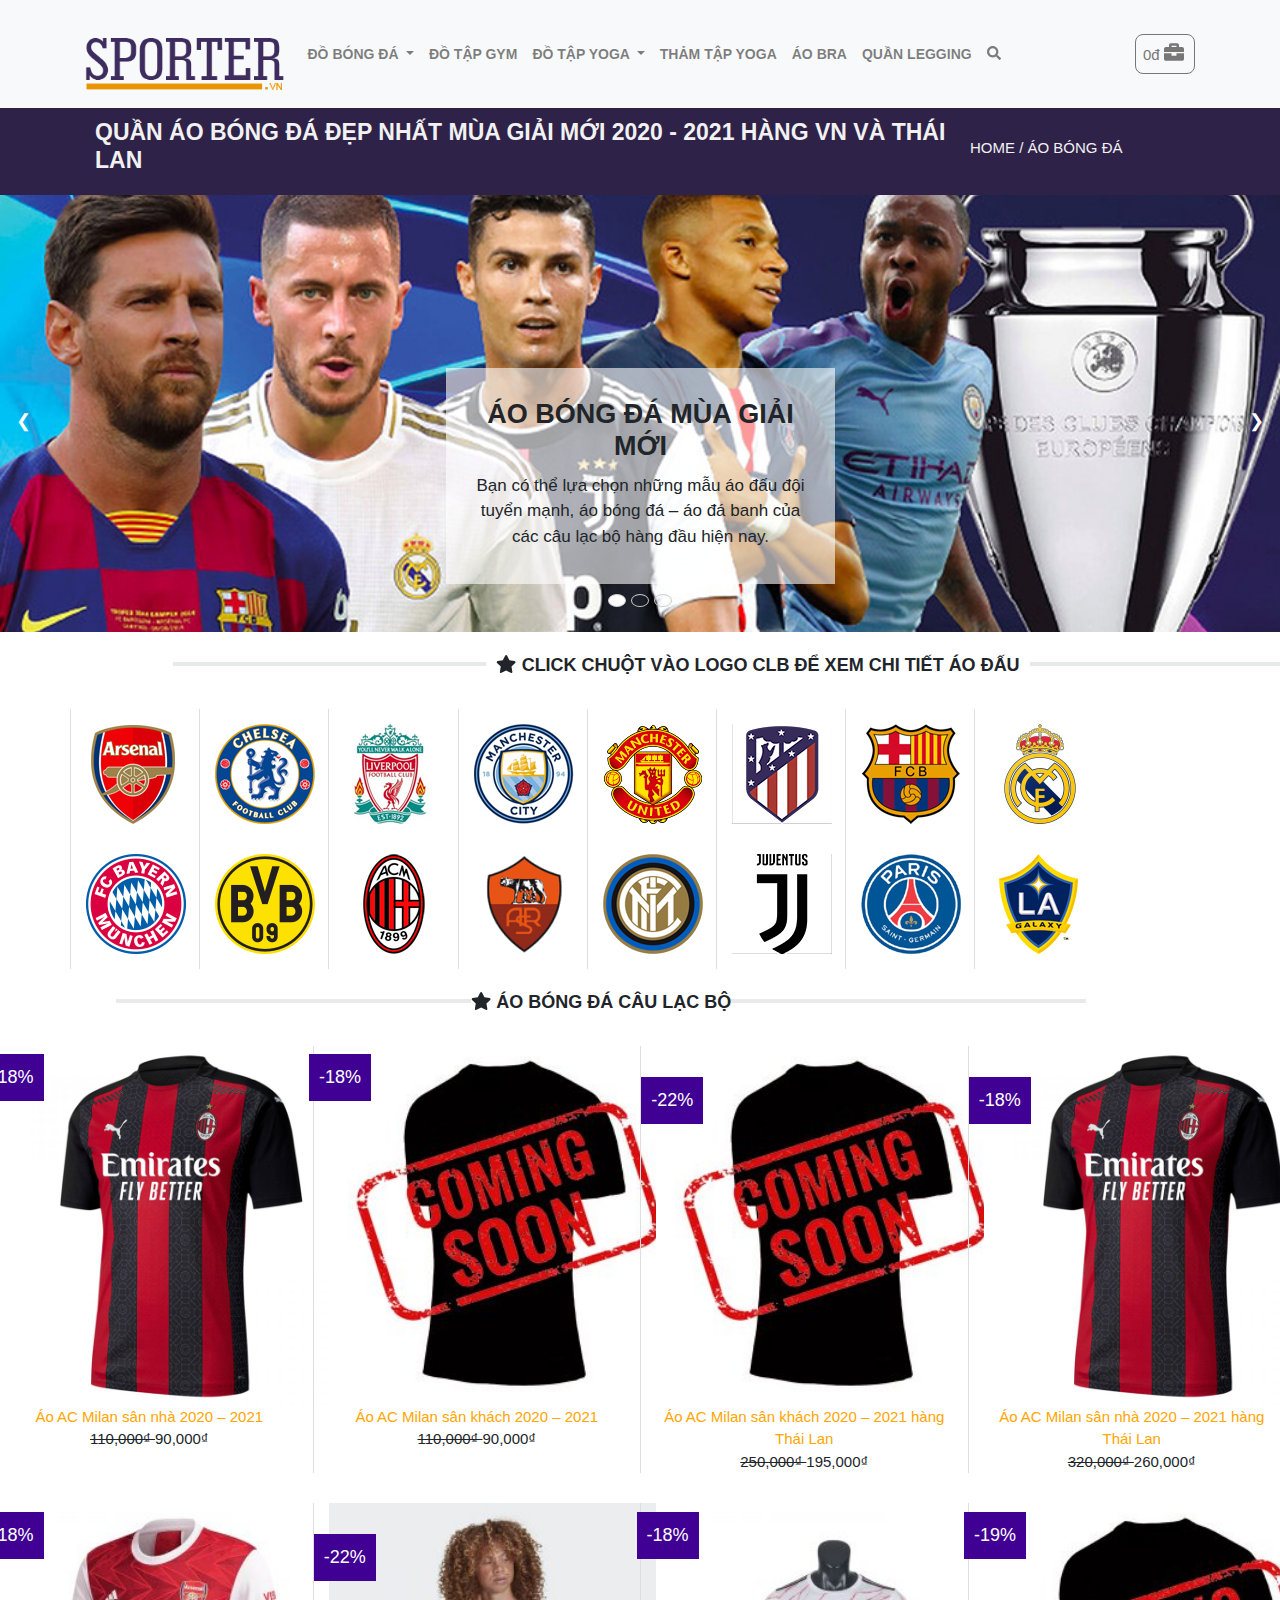
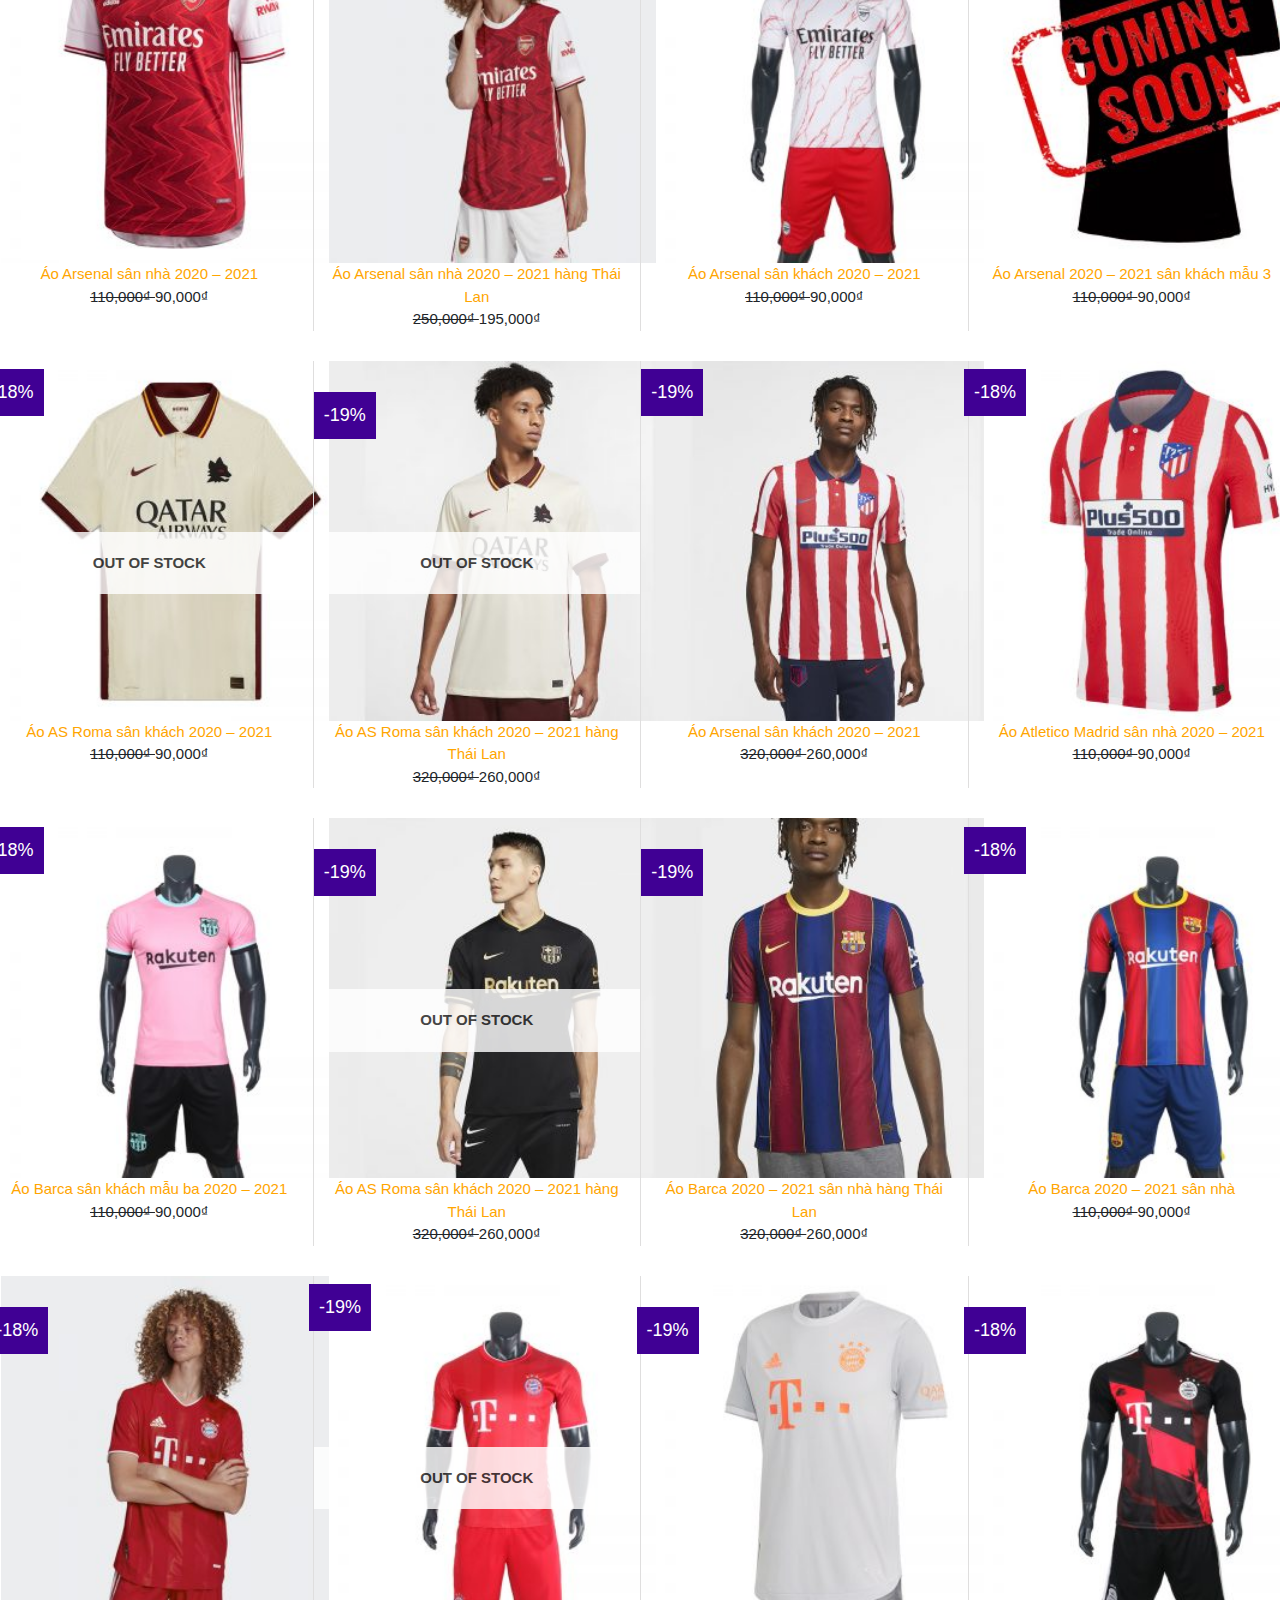
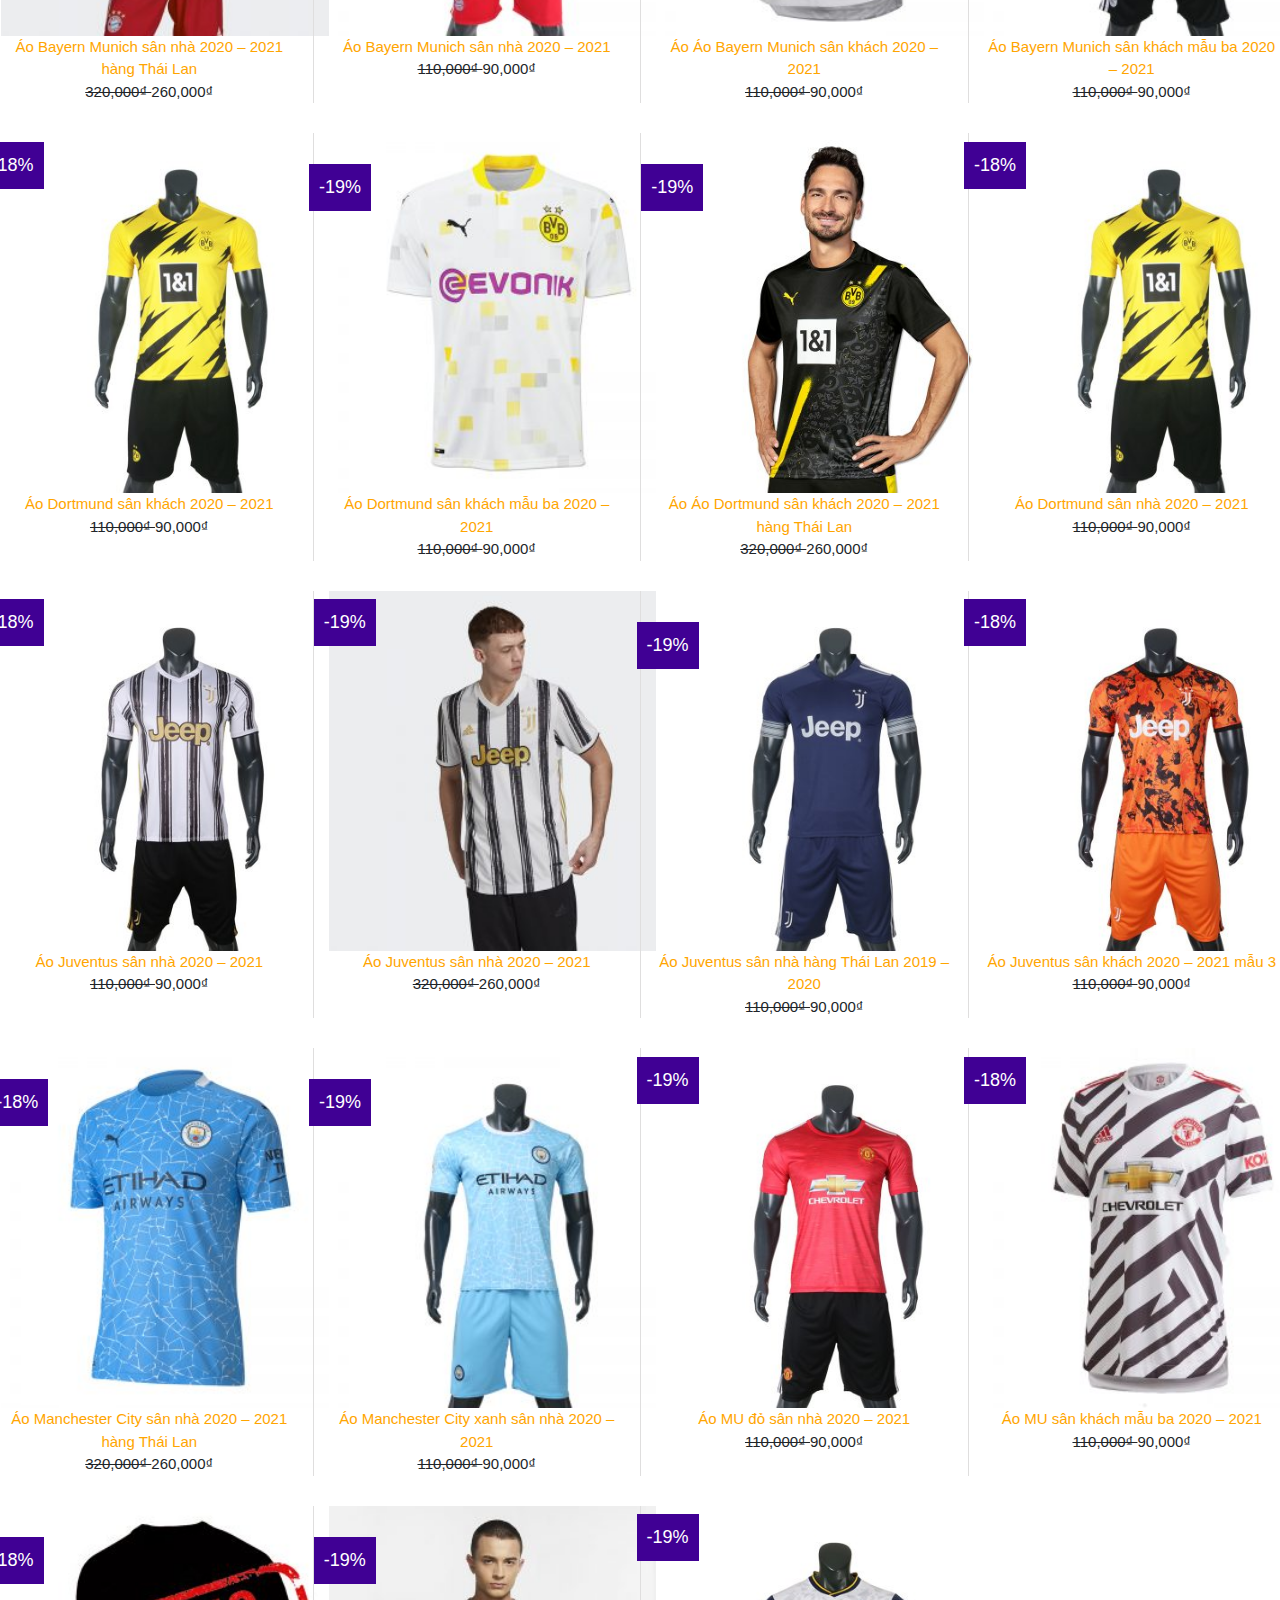
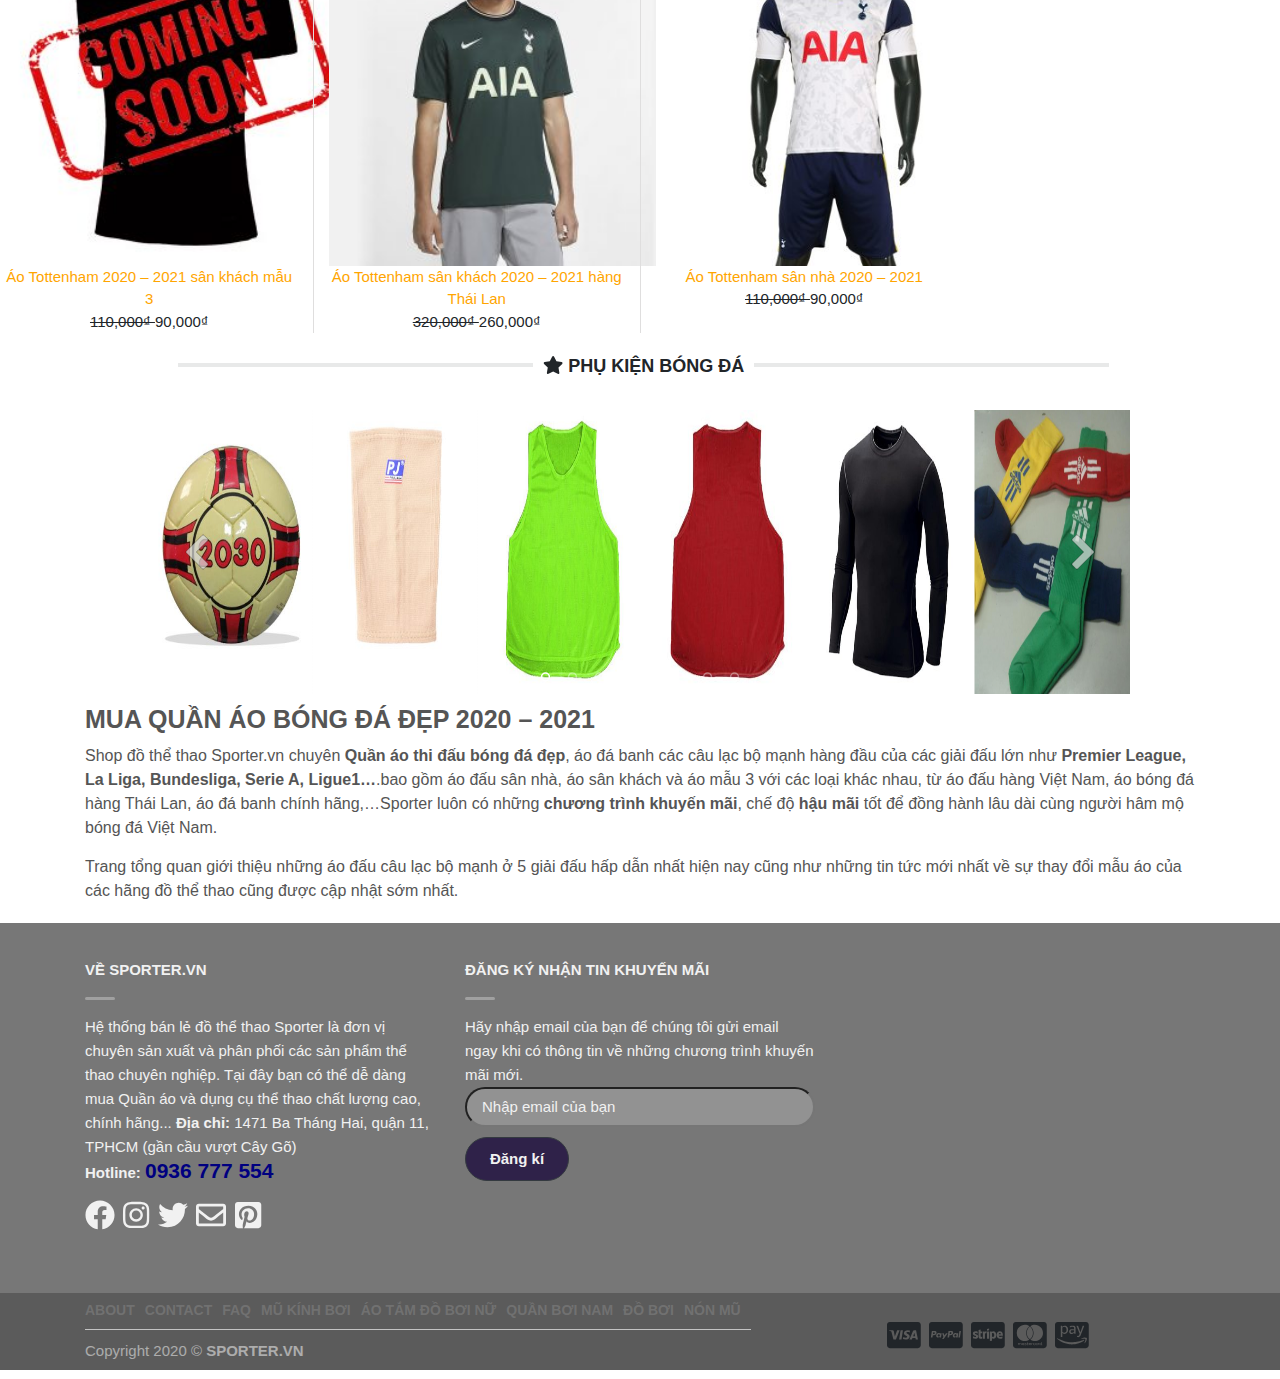
==== ao-bong-da-clb.html @ 1e97ea25 "new" ====
<!DOCTYPE html>
<html lang="en">
<head>
    <meta charset="UTF-8">
    <meta name="viewport" content="width=device-width, initial-scale=1.0">
    <title>Áo bóng đá CLB</title>
    <link rel="stylesheet" href="Style/bootstrap.min.css">
    <link rel="stylesheet" href="Style/style.css">
    <link rel="stylesheet" href="Style/w3.css">
    <script src="script/jquery.min.js"></script>
    <script src="Style/bootstrap.min.js"></script>
    <script src="script/all.js"></script>
    <script src="script/js.js"></script>
    <script src="script/jssor.slider-28.0.0.min.js"></script>
</head>
<style>
    #bg-banner1 {
        background-image: url(Images/Banner-top-3.jpg);
        width: 100%;
        height: 437px;
        background-size: cover;
        background-position: 50% 50%;
    }

    #bg-banner2 {
        background-image: url(Images/banner-ao-as-roma-thai-lan.jpg);
        width: 100%;
        height: 437px;
        background-size: cover;
        background-position: 50% 50%;
    }

    #bg-banner3 {
        background-image: url(Images/banner-ao-mu-thai-lan.jpg);
        width: 1519.2px;
        height: 437px;
        background-size: cover;
        background-position: 50% 50%;
    }
</style>
<script type="text/javascript">
    window.jssor_1_slider_init = function () {
        var jssor_1_options = {
            $AutoPlay: 1,
            $AutoPlaySteps: 5,
            $SlideDuration: 160,
            $SlideWidth: 200,
            $SlideSpacing: 3,
            $ArrowNavigatorOptions: {
                $Class: $JssorArrowNavigator$,
                $Steps: 5
            },
            $BulletNavigatorOptions: {
                $Class: $JssorBulletNavigator$,
                $SpacingX: 16,
                $SpacingY: 16
            }
        };
        var jssor_1_slider = new $JssorSlider$("jssor_1", jssor_1_options);
        /*#region responsive code begin*/
        var MAX_WIDTH = 980;
        function ScaleSlider() {
            var containerElement = jssor_1_slider.$Elmt.parentNode;
            var containerWidth = containerElement.clientWidth;

            if (containerWidth) {

                var expectedWidth = Math.min(MAX_WIDTH || containerWidth, containerWidth);

                jssor_1_slider.$ScaleWidth(expectedWidth);
            }
            else {
                window.setTimeout(ScaleSlider, 30);
            }
        }
        ScaleSlider();
        $Jssor$.$AddEvent(window, "load", ScaleSlider);
        $Jssor$.$AddEvent(window, "resize", ScaleSlider);
        $Jssor$.$AddEvent(window, "orientationchange", ScaleSlider);
        /*#endregion responsive code end*/
    };
</script>
<body>
    <div>
        <button onclick="topFunction()" id="myBtn" title="Go to top" style="color: gray;"><i class="fas fa-angle-up"></i></button>
    </div>
    <div class="sticky-top" id="header">
        <nav class="navbar navbar-expand-lg navbar-light bg-light header-wrapper " id="top">
            <div class="container">
                <a class="navbar-brand" href="#"><img src="Images/logo.png" alt="logo"></a>
                <button class="navbar-toggler" type="button" data-bs-toggle="collapse"
                    data-bs-target="#navbarSupportedContent" aria-controls="navbarSupportedContent"
                    aria-expanded="false" aria-label="Toggle navigation">
                    <span class="navbar-toggler-icon"></span>
                </button>
                <div class="collapse navbar-collapse" id="navbarSupportedContent">
                    <ul class="navbar-nav me-auto mb-2 mb-lg-0">
                        <li class="nav-item dropdown">
                            <a class="nav-link dropdown-toggle style-a" href="#" id="navbarDropdown">
                                ĐỒ BÓNG ĐÁ
                            </a>
                            <ul class="dropdown-content" aria-labelledby="navbarDropdown">
                                <li><a class="dropdown-item" href="#">ÁO BÓNG ĐÁ CLB</a></li>
                                <li>
                                    <hr class="dropdown-divider">
                                </li>
                                <li><a class="dropdown-item" href="#">ÁO BÓNG ĐÁ THÁI LAN</a></li>
                                <li>
                                    <hr class="dropdown-divider">
                                </li>
                                <li><a class="dropdown-item" href="#">ÁO ĐỘI TUYỂN</a></li>
                            </ul>
                        </li>
                        <li class="nav-item">
                            <a class="nav-link style-a" href="#">ĐỒ TẬP GYM</a>
                        </li>
                        <li class="nav-item dropdown">
                            <a class="nav-link dropdown-toggle style-a" href="#" id="navbarDropdown">
                                ĐỒ TẬP YOGA
                            </a>
                            <ul class="dropdown-content" aria-labelledby="navbarDropdown">
                                <li><a class="dropdown-item" href="#">QUẦN ÁO TẬP GYM YOGA NỮ</a></li>
                                <li>
                                    <hr class="dropdown-divider">
                                </li>
                                <li><a class="dropdown-item" href="#">QUẦN LÓT NỮ</a></li>
                                <li>
                                    <hr class="dropdown-divider">
                                </li>
                                <li><a class="dropdown-item" href="#">PHỤ KIỆN YOGA</a></li>
                            </ul>
                        </li>
                        <li class="nav-item">
                            <a class="nav-link style-a" href="#">THẢM TẬP YOGA</a>
                        </li>

                        <li class="nav-item">
                            <a class="nav-link style-a" href="#">ÁO BRA</a>
                        </li>
                        <li class="nav-item">
                            <a class="nav-link style-a" href="#">QUẦN LEGGING</a>
                        </li>
                        <li class="nav-item dropdown">
                            <a class="nav-link style-a" href="#" id="navbarDropdown">
                                <i class="fa fa-search"></i>
                            </a>
                            <ul class="dropdown-content" id="custom-search" aria-labelledby="navbarDropdown">
                                <form class="d-flex">
                                    <input class="form-control me-2" id="form-control-search" type="search"
                                        placeholder="Search" aria-label="Search"><span class="border-icon-search"><i
                                            class="fa fa-search " id="icon-search"></i></span>
                                </form>
                            </ul>
                        </li>
                    </ul>
                </div>
                <span id="cart">0&#273; <i class="fas fa-briefcase"></i></span>
            </div>
        </nav>
    </div>
    <div id="bg-pp-page2">
        <div class="container">
            <div class="">
                <h1 style="width: 885px; float: left;">QUẦN ÁO BÓNG ĐÁ ĐẸP NHẤT MÙA GIẢI MỚI 2020 - 2021 HÀNG VN VÀ THÁI
                    LAN</h1>
            </div>

            <div id="nt-home">
                <a href="">HOME</a> /
                ÁO BÓNG ĐÁ
            </div>
            <div class="clearfix"></div>
        </div>
    </div>
    <div>
        <div class=" w3-display-container" id="slide-show">
            <span class="mySlides" id="bg-banner1">
                <div class="text-center " id="text-box-page2" style="left: 50%; bottom: 15%;">
                    <h3>ÁO BÓNG ĐÁ MÙA GIẢI MỚI</h3>
                    <p>Bạn có thể lựa chọn những mẫu áo đấu đội tuyển mạnh, áo bóng đá – áo đá banh của các câu lạc bộ
                        hàng
                        đầu hiện nay.</p>
                </div>
            </span>
            <span class="clearfix"></span>
            <span class="mySlides" id="bg-banner2"></span>
            <span class="mySlides" id="bg-banner3"></span>
            <div class="w3-center w3-container w3-section w3-large w3-text-white w3-display-bottommiddle"
                style="width:100%">
                <div class="w3-left w3-hover-text-khaki" onclick="plusDivs(-1)">&#10094;</div>
                <div class="w3-right w3-hover-text-khaki" onclick="plusDivs(1)">&#10095;</div>
                <span class="w3-badge demo w3-border w3-transparent w3-hover-white" onclick="currentDiv(1)"></span>
                <span class="w3-badge demo w3-border w3-transparent w3-hover-white" onclick="currentDiv(2)"></span>
                <span class="w3-badge demo w3-border w3-transparent w3-hover-white" onclick="currentDiv(3)"></span>
            </div>
        </div>
        <div class="container text-center" id="star-box1">
            <div class="row">
                <span class="row" id="star-text " style="">
                    <b class="section-title"></b>
                    <span style="font-size: 18px; font-weight: 700; padding-left: 10px;padding-right: 10px;">
                        <i class="fas fa-star"></i>
                        CLICK CHUỘT VÀO LOGO CLB ĐỂ XEM CHI TIẾT ÁO ĐẤU
                    </span>
                    <b class="section-title"></b>
                </span>
            </div>
        </div>
        <div class="container" style="margin-top: 30px;">
            <div class="row">
                <div class="col-md-1 logo-box">
                    <img src="Images/logo-arsenal.jpg" alt="">
                </div>
                <div class="col-md-1 logo-box">
                    <img src="Images/logo-chelsea.jpg" alt="">
                </div>
                <div class="col-md-1 logo-box">
                    <img src="Images/logo-liverpool.jpg" alt="">
                </div>
                <div class="col-md-1 logo-box">
                    <img src="Images/logo-man-city.jpg" alt="">
                </div>
                <div class="col-md-1 logo-box">
                    <img src="Images/logo-man-united.png" alt="">
                </div>
                <div class="col-md-1 logo-box">
                    <img src="Images/logo-Atletico.png" alt="">
                </div>
                <div class="col-md-1 logo-box">
                    <img src="Images/logo-barca.jpg" alt="">
                </div>
                <div class="col-md-1 logo-box">
                    <img src="Images/logo-real.png" alt="">
                </div>
            </div>
            <div class="row">
                <div class="col-md-1 logo-box">
                    <img src="Images/logo-bayern.png" alt="">
                </div>
                <div class="col-md-1 logo-box">
                    <img src="Images/logo-dortmund.png" alt="">
                </div>
                <div class="col-md-1 logo-box">
                    <img src="Images/logo-ac-milan.png" alt="">
                </div>
                <div class="col-md-1 logo-box">
                    <img src="Images/logo-as-roma.png" alt="">
                </div>
                <div class="col-md-1 logo-box">
                    <img src="Images/logo-inter-milan.jpg" alt="">
                </div>
                <div class="col-md-1 logo-box">
                    <img src="Images/Logo-Juventus.png" alt="">
                </div>
                <div class="col-md-1 logo-box">
                    <img src="Images/logo-PSG.png" alt="">
                </div>
                <div class="col-md-1 logo-box">
                    <img src="Images/logo-la-galaxy.png" alt="">
                </div>
            </div>
            <div class="container text-center" id="star-box2">
                <div class="row">
                    <span class="row" id="star-text ">
                        <b class="section-title"></b>
                        <span style="font-size: 18px; font-weight: 700;">
                            <i class="fas fa-star"></i>
                            ÁO BÓNG ĐÁ CÂU LẠC BỘ
                        </span>
                        <b class="section-title"></b>
                    </span>
                </div>
            </div>
        </div>
        <div>
            <div class="row" style="margin-top: 30px;">
                <div class="football-shirt text-center col-md-3">
                    <img style="z-index: -1;" src="Images/Ao-ac-milan-san-nha.jpg" alt="">
                    <span>
                        <a style="color: orange;" href="https://www.sporter.vn/product/ao-ac-milan-do-den-san-nha/"
                            target="_blank">Áo
                            AC Milan sân nhà 2020 – 2021</a> <br />
                    </span>
                    <del> 110,000₫ </del> <ins>90,000₫</ins>
                    <span class="sale">
                        -18%
                    </span>
                </div>
                <div class="football-shirt text-center col-md-3">
                    <img style="z-index: -1;" src="Images/Ao-sap-ra-mat.jpg" alt="">
                    <span>
                        <a style="color: orange;" href="https://www.sporter.vn/product/ao-ac-milan-san-khach/"
                            target="_blank">Áo AC
                            Milan sân khách 2020 – 2021</a> <br />
                        <del> 110,000₫ </del> <ins>90,000₫</ins>
                    </span>
                    <span class="sale">
                        -18%
                    </span>
                </div>
                <div class="football-shirt text-center col-md-3">
                    <img style="z-index: -1;" src="Images/Ao-sap-ra-mat.jpg" alt="">
                    <span>
                        <a style="color: orange;" href="https://www.sporter.vn/product/ao-ac-milan-san-khach-thai-lan/"
                            target="_blank">Áo AC Milan sân khách
                            2020 – 2021 hàng Thái Lan</a> <br />
                        <del> 250,000₫ </del> <ins>195,000₫</ins>
                    </span>
                    <span class="sale">
                        -22%
                    </span>
                </div>
                <div class="football-shirt text-center col-md-3">
                    <img style="z-index: -1;" src="Images/Ao-ac-milan-san-nha.jpg"
                        alt="https://www.sporter.vn/product/ao-ac-milan-san-nha-hang-thai-lan/" target="_blank">
                    <span>
                        <a style="color: orange;" href="">Áo AC Milan sân nhà 2020 – 2021 hàng Thái Lan</a> <br />
                        <del> 320,000₫ </del> <ins>260,000₫</ins>
                    </span>
                    <span class="sale">
                        -18%
                    </span>
                </div>
            </div>
            <div class="row" style="margin-top: 30px;">
                <div class="football-shirt text-center col-md-3">
                    <img style="z-index: -1;" src="Images/Ao-arsenal-san-nha.jpg" alt="">
                    <span>
                        <a style="color: orange;" href="https://www.sporter.vn/product/ao-arsenal-do-san-nha/"
                            target="_blank">Áo Arsenal sân nhà 2020 – 2021</a> <br />
                        <del> 110,000₫ </del> <ins>90,000₫</ins>
                    </span>
                    <span class="sale">
                        -18%
                    </span>
                </div>
                <div class="football-shirt text-center col-md-3">
                    <img style="z-index: -1;" src="Images/Ao-arsenal-san-nha-thailand.jpg" alt="">
                    <span>
                        <a style="color: orange;" href="https://www.sporter.vn/product/ao-arsenal-do-san-nha-thai-lan/"
                            target="_blank">Áo Arsenal sân nhà 2020 – 2021 hàng Thái Lan</a> <br />
                        <del> 250,000₫ </del> <ins>195,000₫</ins>
                    </span>
                    <span class="sale">
                        -22%
                    </span>
                </div>
                <div class="football-shirt text-center col-md-3">
                    <img style="z-index: -1;" src="Images/Ao-arsenal-san-khach.jpg" alt="">
                    <span>
                        <a style="color: orange;" href="https://www.sporter.vn/product/ao-arsenal-san-khach/"
                            target="_blank">Áo Arsenal sân khách 2020 – 2021</a> <br />
                        <del> 110,000₫ </del> <ins>90,000₫</ins>
                    </span>
                    <span class="sale">
                        -18%
                    </span>
                </div>
                <div class="football-shirt text-center col-md-3">
                    <img style="z-index: -1;" src="Images/Ao-sap-ra-mat.jpg"
                        alt="https://www.sporter.vn/product/ao-arsenal-san-khach-2/" target="_blank">
                    <span>
                        <a style="color: orange;" href="">Áo Arsenal 2020 – 2021 sân khách mẫu 3</a> <br />
                        <del> 110,000₫ </del> <ins>90,000₫</ins>
                    </span>
                    <span class="sale">
                        -19%
                    </span>
                </div>
            </div>
            <div class="row" style="margin-top: 30px;">
                <div class="football-shirt text-center col-md-3">
                    <img style="z-index: -1;" src="Images/Ao-as-roma-san-khach.jpg" alt="">
                    <span>
                        <a style="color: orange;" href="https://www.sporter.vn/product/ao-as-roma-san-khach/"
                            target="_blank">Áo AS Roma sân khách 2020 – 2021</a> <br />
                        <del> 110,000₫ </del> <ins>90,000₫</ins>
                    </span>
                    <span class="sale">
                        -18%
                    </span>
                    <span class="out-of-stock">
                        OUT OF STOCK
                    </span>
                </div>
                <div class="football-shirt text-center col-md-3">
                    <img style="z-index: -1;" src="Images/Ao-as-roma-san-khach-thailand.jpg" alt="">
                    <span>
                        <a style="color: orange;" href="https://www.sporter.vn/product/ao-as-roma-san-khach-thai-lan/"
                            target="_blank">Áo AS Roma sân khách 2020 – 2021 hàng Thái Lan</a> <br />
                        <del> 320,000₫ </del> <ins>260,000₫</ins>
                    </span>
                    <span class="sale">
                        -19%
                    </span>
                    <span class="out-of-stock">
                        OUT OF STOCK
                    </span>
                </div>
                <div class="football-shirt text-center col-md-3">
                    <img style="z-index: -1;" src="Images/Ao-atletico-san-nha-thailand.jpg" alt="">
                    <span>
                        <a style="color: orange;"
                            href="https://www.sporter.vn/product/ao-atletico-hang-thai-lan-san-nha/" target="_blank">Áo
                            Arsenal sân khách 2020 – 2021</a> <br />
                        <del> 320,000₫ </del> <ins>260,000₫</ins>
                    </span>
                    <span class="sale">
                        -19%
                    </span>
                </div>
                <div class="football-shirt text-center col-md-3">
                    <img style="z-index: -1;" src="Images/Ao-atletico-san-nha.jpg"
                        alt="https://www.sporter.vn/product/ao-atletico-madrid-san-nha-soc-do-trang/" target="_blank">
                    <span>
                        <a style="color: orange;" href="">Áo Atletico Madrid sân nhà 2020 – 2021</a> <br />
                        <del> 110,000₫ </del> <ins>90,000₫</ins>
                    </span>
                    <span class="sale">
                        -18%
                    </span>
                </div>
            </div>
            <div class="row" style="margin-top: 30px;">
                <div class="football-shirt text-center col-md-3">
                    <img style="z-index: -1;" src="Images/Ao-barca-san-khach-mau-ba.jpg" alt="">
                    <span>
                        <a style="color: orange;" href="https://www.sporter.vn/product/ao-barca-san-khach-moi-2/"
                            target="_blank">Áo Barca sân khách mẫu ba 2020 – 2021</a> <br />
                        <del> 110,000₫ </del> <ins>90,000₫</ins>
                    </span>
                    <span class="sale">
                        -18%
                    </span>
                </div>
                <div class="football-shirt text-center col-md-3">
                    <img style="z-index: -1;" src="Images/Ao-barca-san-khach.jpg" alt="">
                    <span>
                        <a style="color: orange;" href="https://www.sporter.vn/product/ao-as-roma-san-khach-thai-lan/"
                            target="_blank">Áo AS Roma sân khách 2020 – 2021 hàng Thái Lan</a> <br />
                        <del> 320,000₫ </del> <ins>260,000₫</ins>
                    </span>
                    <span class="sale">
                        -19%
                    </span>
                    <span class="out-of-stock">
                        OUT OF STOCK
                    </span>
                </div>
                <div class="football-shirt text-center col-md-3">
                    <img style="z-index: -1;" src="Images/Ao-barca-san-nha-thailand.jpg" alt="">
                    <span>
                        <a style="color: orange;" href="https://www.sporter.vn/product/ao-barca-san-nha-thai-lan/"
                            target="_blank">Áo Barca 2020 – 2021 sân nhà hàng Thái Lan</a> <br />
                        <del> 320,000₫ </del> <ins>260,000₫</ins>
                    </span>
                    <span class="sale">
                        -19%
                    </span>
                </div>
                <div class="football-shirt text-center col-md-3">
                    <img style="z-index: -1;" src="Images/Ao-barca-san-nha.jpg"
                        alt="https://www.sporter.vn/product/ao-barca-san-nha/" target="_blank">
                    <span>
                        <a style="color: orange;" href="">Áo Barca 2020 – 2021 sân nhà</a> <br />
                        <del> 110,000₫ </del> <ins>90,000₫</ins>
                    </span>
                    <span class="sale">
                        -18%
                    </span>
                </div>
            </div>
            <div class="row" style="margin-top: 30px;">
                <div class="football-shirt text-center col-md-3">
                    <img style="z-index: -1;" src="Images/Ao-bayern-san-nha.jpg" alt="">
                    <span>
                        <a style="color: orange;" href="https://www.sporter.vn/product/ao-bayern-do-san-nha-thai-lan/"
                            target="_blank">Áo Bayern Munich sân nhà 2020 – 2021 hàng Thái Lan</a> <br />
                        <del> 320,000₫ </del> <ins>260,000₫</ins>
                    </span>
                    <span class="sale">
                        -18%
                    </span>
                </div>
                <div class="football-shirt text-center col-md-3">
                    <img style="z-index: -1;" src="Images/Ao-bayern-san-nha-hang-viet-nam-1-300x300.jpg" alt="">
                    <span>
                        <a style="color: orange;" href="https://www.sporter.vn/product/ao-bayern-munich-do/"
                            target="_blank">Áo Bayern Munich sân nhà 2020 – 2021</a> <br />
                        <del> 110,000₫ </del> <ins>90,000₫</ins>
                    </span>
                    <span class="sale">
                        -19%
                    </span>
                    <span class="out-of-stock">
                        OUT OF STOCK
                    </span>
                </div>
                <div class="football-shirt text-center col-md-3">
                    <img style="z-index: -1;" src="Images/Ao-bayern-san-khach-1-300x300.jpg" alt="">
                    <span>
                        <a style="color: orange;" href="https://www.sporter.vn/product/ao-bayern-munich-san-khach/"
                            target="_blank">Áo
                            Áo Bayern Munich sân khách 2020 – 2021</a> <br />
                        <del> 110,000₫ </del> <ins>90,000₫</ins>
                    </span>
                    <span class="sale">
                        -19%
                    </span>
                </div>
                <div class="football-shirt text-center col-md-3">
                    <img style="z-index: -1;" src="Images/Ao-bayern-san-khach-mau-ba-hang-viet-nam-1-300x300.jpg"
                        alt="https://www.sporter.vn/product/ao-bayern-munich-san-khach-2/" target="_blank">
                    <span>
                        <a style="color: orange;" href="">Áo Bayern Munich sân khách mẫu ba 2020 – 2021</a> <br />
                        <del> 110,000₫ </del> <ins>90,000₫</ins>
                    </span>
                    <span class="sale">
                        -18%
                    </span>
                </div>
            </div>
            <div class="row" style="margin-top: 30px;">
                <div class="football-shirt text-center col-md-3">
                    <img style="z-index: -1;" src="Images/Ao-dortmund-san-nha-hang-viet-nam-1-400x400.jpg" alt="">
                    <span>
                        <a style="color: orange;" href="https://www.sporter.vn/product/ao-dortmund-san-khach/"
                            target="_blank">Áo Dortmund sân khách 2020 – 2021</a> <br />
                        <del> 110,000₫ </del> <ins>90,000₫</ins>
                    </span>
                    <span class="sale">
                        -18%
                    </span>
                </div>
                <div class="football-shirt text-center col-md-3">
                    <img style="z-index: -1;" src="Images/Ao-dortmund-san-khach-400x400.jpg" alt="">
                    <span>
                        <a style="color: orange;" href="https://www.sporter.vn/product/ao-dortmund-san-khach-2/"
                            target="_blank">Áo Dortmund sân khách mẫu ba 2020 – 2021</a> <br />
                        <del> 110,000₫ </del> <ins>90,000₫</ins>
                    </span>
                    <span class="sale">
                        -19%
                    </span>
                </div>
                <div class="football-shirt text-center col-md-3">
                    <img style="z-index: -1;" src="Images/Ao-dortmund-san-khach-1-3-400x400.jpg" alt="">
                    <span>
                        <a style="color: orange;" href="https://www.sporter.vn/product/ao-dortmund-san-khach-thai-lan/"
                            target="_blank">Áo
                            Áo Dortmund sân khách 2020 – 2021 hàng Thái Lan</a> <br />
                        <del> 320,000₫ </del> <ins>260,000₫</ins>
                    </span>
                    <span class="sale">
                        -19%
                    </span>
                </div>
                <div class="football-shirt text-center col-md-3">
                    <img style="z-index: -1;" src="Images/Ao-dortmund-san-nha-hang-viet-nam-1-400x400.jpg"
                        alt="https://www.sporter.vn/product/ao-bayern-munich-san-khach-2/" target="_blank">
                    <span>
                        <a style="color: orange;" href="">Áo Dortmund sân nhà 2020 – 2021</a> <br />
                        <del> 110,000₫ </del> <ins>90,000₫</ins>
                    </span>
                    <span class="sale">
                        -18%
                    </span>
                </div>
            </div>
            <div class="row" style="margin-top: 30px;">
                <div class="football-shirt text-center col-md-3">
                    <img style="z-index: -1;" src="Images/Ao-juventus-san-nha-hang-viet-nam-1-400x400.jpg" alt="">
                    <span>
                        <a style="color: orange;" href="https://www.sporter.vn/product/ao-juventus-do-san-nha/  "
                            target="_blank">Áo Juventus sân nhà 2020 – 2021</a> <br />
                        <del> 110,000₫ </del> <ins>90,000₫</ins>
                    </span>
                    <span class="sale">
                        -18%
                    </span>
                </div>
                <div class="football-shirt text-center col-md-3">
                    <img style="z-index: -1;" src="Images/Ao-juventus-san-nha-1-2-300x300.jpg" alt="">
                    <span>
                        <a style="color: orange;" href="https://www.sporter.vn/product/ao-juventus-do-san-nha/"
                            target="_blank">Áo Juventus sân nhà 2020 – 2021</a> <br />
                        <del> 320,000₫ </del> <ins>260,000₫</ins>
                    </span>
                    <span class="sale">
                        -19%
                    </span>
                </div>
                <div class="football-shirt text-center col-md-3">
                    <img style="z-index: -1;" src="Images/Ao-juventus-san-khach-hang-viet-nam-1-400x400.jpg" alt="">
                    <span>
                        <a style="color: orange;"
                            href="https://www.sporter.vn/product/ao-juventus-do-san-nha-hang-thai-lan/"
                            target="_blank">Áo Juventus sân nhà hàng Thái Lan 2019 – 2020</a> <br />
                        <del> 110,000₫ </del> <ins>90,000₫</ins>
                    </span>
                    <span class="sale">
                        -19%
                    </span>
                </div>
                <div class="football-shirt text-center col-md-3">
                    <img style="z-index: -1;" src="Images/Ao-juventus-san-khach-mau-ba-hang-viet-nam-1-400x400.jpg"
                        alt="https://www.sporter.vn/product/ao-juventus-san-khach-moi-2/" target="_blank">
                    <span>
                        <a style="color: orange;" href="">Áo Juventus sân khách 2020 – 2021 mẫu 3</a> <br />
                        <del> 110,000₫ </del> <ins>90,000₫</ins>
                    </span>
                    <span class="sale">
                        -18%
                    </span>
                </div>
            </div>
            <div class="row" style="margin-top: 30px;">
                <div class="football-shirt text-center col-md-3">
                    <img style="z-index: -1;" src="Images/Ao-man-city-san-nha-1-300x300.jpg " alt="">
                    <span>
                        <a style=" color: orange;" href="https://www.sporter.vn/product/ao-man-city-san-nha-thai-lan/"
                            target="_blank">Áo Manchester City sân nhà 2020 – 2021 hàng Thái Lan</a> <br />
                        <del> 320,000₫ </del> <ins>260,000₫</ins>
                    </span>
                    <span class="sale">
                        -18%
                    </span>
                </div>
                <div class="football-shirt text-center col-md-3">
                    <img style="z-index: -1;" src="Images/Ao-man-city-san-nha-hang-viet-nam-2-300x300.jpg" alt="">
                    <span>
                        <a style="color: orange;" href="https://www.sporter.vn/product/ao-man-city-xanh-san-nha//"
                            target="_blank">Áo Manchester City xanh sân nhà 2020 – 2021</a> <br />
                        <del> 110,000₫ </del> <ins>90,000₫</ins>
                    </span>
                    <span class="sale">
                        -19%
                    </span>
                </div>
                <div class="football-shirt text-center col-md-3">
                    <img style="z-index: -1;" src="Images/Ao-mu-san-nha-hang-viet-nam-3-400x400.jpg" alt="">
                    <span>
                        <a style="color: orange;" href="https://www.sporter.vn/product/ao-mu-do-san-nha/"
                            target="_blank">Áo MU đỏ sân nhà 2020 – 2021</a> <br />
                        <del> 110,000₫ </del> <ins>90,000₫</ins>
                    </span>
                    <span class="sale">
                        -19%
                    </span>
                </div>
                <div class="football-shirt text-center col-md-3">
                    <img style="z-index: -1;" src="Images/Ao-mu-san-khach-mau-ba-4-300x300.jpg"
                        alt="https://www.sporter.vn/product/ao-mu-san-khach/" target="_blank">
                    <span>
                        <a style="color: orange;" href="">Áo MU sân khách mẫu ba 2020 – 2021</a> <br />
                        <del> 110,000₫ </del> <ins>90,000₫</ins>
                    </span>
                    <span class="sale">
                        -18%
                    </span>
                </div>
            </div>
            <div class="row" style="margin-top: 30px;">
                <div class="football-shirt text-center col-md-3">
                    <img style="z-index: -1;" src="Images/Ao-sap-ra-mat.jpg" alt="">
                    <span>
                        <a style=" color: orange;" href="https://www.sporter.vn/product/ao-tottenham-san-khach-2/"
                            target="_blank">Áo Tottenham 2020 – 2021 sân khách mẫu 3</a> <br />
                        <del> 110,000₫ </del> <ins>90,000₫</ins>
                    </span>
                    <span class="sale">
                        -18%
                    </span>
                </div>
                <div class="football-shirt text-center col-md-3">
                    <img style="z-index: -1;" src="Images/Ao-tottenham-san-khach-2-300x300.jpg" alt="">
                    <span>
                        <a style="color: orange;"
                            href="https://www.sporter.vn/product/ao-tottenham-san-khach-2020-2021-hang-thai-lan/"
                            target="_blank">Áo Tottenham sân khách 2020 – 2021 hàng Thái Lan</a> <br />
                        <del> 320,000₫ </del> <ins>260,000₫</ins>
                    </span>
                    <span class="sale">
                        -19%
                    </span>
                </div>
                <div class="football-shirt text-center col-md-3">
                    <img style="z-index: -1;" src="Images/Ao-tottenham-san-nha-hang-viet-nam-3-400x400.jpg" alt="">
                    <span>
                        <a style="color: orange;" href="https://www.sporter.vn/product/ao-tottenham-trang-san-nha/"
                            target="_blank">Áo Tottenham sân nhà 2020 – 2021</a> <br />
                        <del> 110,000₫ </del> <ins>90,000₫</ins>
                    </span>
                    <span class="sale">
                        -19%
                    </span>
                </div>
            </div>
        </div>
        <div class="container">
            <div class="container text-center" id="star-box3">
                <div class="row">
                    <span class="row" id="star-text ">
                        <b class="section-title"></b>
                        <span style="font-size: 18px; font-weight: 700;padding-left: 10px;padding-right: 10px;">
                            <i class="fas fa-star"></i>
                            PHỤ KIỆN BÓNG ĐÁ
                        </span>
                        <b class="section-title"></b>
                    </span>
                </div>
            </div>
        </div>
        <div style="margin-top: 30px;">
            <div id="jssor_1"
                style="position:relative;margin:0 auto;top:0px;left:0px;width:1209px;height:350px;overflow:hidden;visibility:hidden;">
                <!-- Loading Screen -->
                <div data-u="loading" class="jssorl-009-spin"
                    style="position:absolute;top:0px;left:0px;width:100%;height:100%;text-align:center;background-color:rgba(0,0,0,0.7);">
                    <img style="margin-top:-19px;position:relative;top:50%;width:300px;height:350px;"
                        src="Images/spin.svg" />
                </div>
                <div data-u="slides"
                    style="cursor:default;position:relative;top:0px;left:0px;width:1420px;height:350px;overflow:hidden;">
                    <div>
                        <img data-u="image" src="Images/Ao-luoi-do-1.jpg" />
                    </div>
                    <div>
                        <img data-u="image" src="Images/Ao-lot-the-thao-nam-den-2.jpg" />
                    </div>
                    <div>
                        <img data-u="image" src="Images/vo-bong-da-dai-3.png" />
                    </div>
                    <div>
                        <img data-u="image" src="Images/tui-giay-nike-4.jpg" />
                    </div>
                    <div>
                        <img data-u="image" src="Images/Ao-lot-the-thao-nam-xanh-5.jpg" />
                    </div>
                    <div>
                        <img data-u="image" src="Images/Bong-2030-trang-do-6.jpg" />
                    </div>
                    <div>
                        <img data-u="image" src="Images/bang-goi-the-thao-7.jpg" />
                    </div>
                    <div>
                        <img data-u="image" src="Images/Ao-luoi-xanh-da-quang-8.jpg" />
                    </div>
                </div><a data-scale="0" href="https://www.jssor.com" style="display:none;position:absolute;">web
                    animation composer</a>
                <!-- Bullet Navigator -->
                <div data-u="navigator" class="jssorb057" style="position:absolute;bottom:12px;right:12px;"
                    data-autocenter="1" data-scale="0.5" data-scale-bottom="0.75">
                    <div data-u="prototype" class="i" style="width:14px;height:14px;">
                        <svg viewbox="0 0 16000 16000" style="position:absolute;top:0;left:0;width:100%;height:100%;">
                            <circle class="b" cx="8000" cy="8000" r="5000"></circle>
                        </svg>
                    </div>
                </div>
                <!-- Arrow Navigator -->
                <div data-u="arrowleft" class="jssora073" style="width:50px;height:50px;top:0px;left:30px;"
                    data-autocenter="2" data-scale="0.75" data-scale-left="0.75">
                    <svg viewbox="0 0 16000 16000" style="position:absolute;top:0;left:0;width:100%;height:100%;">
                        <path class="a"
                            d="M4037.7,8357.3l5891.8,5891.8c100.6,100.6,219.7,150.9,357.3,150.9s256.7-50.3,357.3-150.9 l1318.1-1318.1c100.6-100.6,150.9-219.7,150.9-357.3c0-137.6-50.3-256.7-150.9-357.3L7745.9,8000l4216.4-4216.4 c100.6-100.6,150.9-219.7,150.9-357.3c0-137.6-50.3-256.7-150.9-357.3l-1318.1-1318.1c-100.6-100.6-219.7-150.9-357.3-150.9 s-256.7,50.3-357.3,150.9L4037.7,7642.7c-100.6,100.6-150.9,219.7-150.9,357.3C3886.8,8137.6,3937.1,8256.7,4037.7,8357.3 L4037.7,8357.3z">
                        </path>
                    </svg>
                </div>
                <div data-u="arrowright" class="jssora073" style="width:50px;height:50px;top:0px;right:30px;"
                    data-autocenter="2" data-scale="0.75" data-scale-right="0.75">
                    <svg viewbox="0 0 16000 16000" style="position:absolute;top:0;left:0;width:100%;height:100%;">
                        <path class="a"
                            d="M11962.3,8357.3l-5891.8,5891.8c-100.6,100.6-219.7,150.9-357.3,150.9s-256.7-50.3-357.3-150.9 L4037.7,12931c-100.6-100.6-150.9-219.7-150.9-357.3c0-137.6,50.3-256.7,150.9-357.3L8254.1,8000L4037.7,3783.6 c-100.6-100.6-150.9-219.7-150.9-357.3c0-137.6,50.3-256.7,150.9-357.3l1318.1-1318.1c100.6-100.6,219.7-150.9,357.3-150.9 s256.7,50.3,357.3,150.9l5891.8,5891.8c100.6,100.6,150.9,219.7,150.9,357.3C12113.2,8137.6,12062.9,8256.7,11962.3,8357.3 L11962.3,8357.3z">
                        </path>
                    </svg>
                </div>
            </div>
            <script type="text/javascript">jssor_1_slider_init();
            </script>
        </div>
        <div class="container" id="intro">
            <h2>MUA QUẦN ÁO BÓNG ĐÁ ĐẸP 2020 – 2021</h2>
            <p>Shop đồ thể thao Sporter.vn chuyên <b>Quần áo thi đấu bóng đá đẹp</b>, áo đá banh các câu lạc bộ mạnh hàng đầu
                của các giải đấu lớn như <b>Premier League, La Liga, Bundesliga, Serie A, Ligue1…</b>.bao gồm áo đấu sân nhà,
                áo sân khách và áo mẫu 3 với các loại khác nhau, từ áo đấu hàng Việt Nam, áo bóng đá hàng Thái Lan, áo
                đá banh chính hãng,…Sporter luôn có những <b>chương trình khuyến mãi</b>, chế độ <b>hậu mãi</b> tốt để đồng hành lâu
                dài cùng người hâm mộ bóng đá Việt Nam.
            </p>
            <p>Trang tổng quan giới thiệu những áo đấu câu lạc bộ mạnh ở 5 giải đấu hấp dẫn nhất hiện nay cũng như những
                tin tức mới nhất về sự thay đổi mẫu áo của các hãng đồ thể thao cũng được cập nhật sớm nhất.
            </p>
        </div>
        <div id="footer">
            <div id="footer1">
                <div class="container" style="margin-top: 15px;">
                    <div class="row" id="margin-footer">
                        <div class="col-md-4">
                            <span class="weight-title">VỀ SPORTER.VN</span>
                            <div class="is-divider"></div>
                            Hệ thống bán lẻ đồ thể thao Sporter là đơn vị chuyên sản xuất và phân phối các sản phẩm thể
                            thao
                            chuyên
                            nghiệp. Tại đây bạn có thể dễ dàng mua Quần áo và dụng cụ thể thao chất lượng cao, chính
                            hãng...
                            <strong>Địa chỉ:</strong> 1471 Ba Tháng Hai, quận 11, TPHCM (gần cầu vượt Cây Gõ)<br />
                            <strong>Hotline:</strong> <a href=""> <span style="font-size: 140%; color: #000080;">
                                    <strong>0936
                                        777
                                        554</strong></span></a>
                            <div id="size-icon">
                                <a href="https://www.facebook.com/DoTheThaoSporter.vn">
                                    <i class="fab fa-facebook"></i>
                                </a>
                                <a href="#">
                                    <i class="fab fa-instagram"></i>
                                </a>
                                <a href="#">
                                    <i class="fab fa-twitter"></i>
                                </a>
                                <a href="#">
                                    <i class="far fa-envelope"></i>
                                </a>
                                <a href="#">
                                    <i class="fab fa-pinterest-square"></i>
                                </a>
                            </div>
                        </div>
                        <div class="col-md-4">
                            <span class="weight-title">ĐĂNG KÝ NHẬN TIN KHUYẾN MÃI</span>
                            <div class="is-divider"></div>
                            Hãy nhập email của bạn để chúng tôi gửi email ngay khi có thông tin về những chương trình
                            khuyến
                            mãi
                            mới.<br />
                            <input id="input-email" type="email" placeholder="Nhập email của bạn"><br />
                            <button class="btn btn-dark weight-title" style="margin-top: 10px;">Đăng kí</button>
                        </div>
                    </div>
                </div>
            </div>
            <div id="footer2">
                <div class="container">
                    <div class="float-left">
                        <ul class="nav">
                            <li class="nav-item">
                                <a class="nav-link" href="#">ABOUT</a>
                            </li>
                            <li class="nav-item">
                                <a class="nav-link" href="#">CONTACT</a>
                            </li>
                            <li class="nav-item">
                                <a class="nav-link" href="#">FAQ</a>
                            </li>
                            <li class="nav-item">
                                <a class="nav-link " href="#">MŨ KÍNH BƠI</a>
                            </li>
                            <li class="nav-item">
                                <a class="nav-link" href="#">ÁO TẮM ĐỒ BƠI NỮ</a>
                            </li>
                            <li class="nav-item">
                                <a class="nav-link" href="#">QUẦN BƠI NAM</a>
                            </li>
                            <li class="nav-item">
                                <a class="nav-link" href="#">ĐỒ BƠI</a>
                            </li>
                            <li class="nav-item">
                                <a class="nav-link " href="#">NÓN MŨ</a>
                            </li>
                        </ul>
                        <div class="" id="copyright-footer">
                            Copyright 2020 © <strong>SPORTER.VN</strong>
                        </div>
                        <div class="clearfix"></div>
                    </div>
                    <div id="payment-icon">
                        <span><i class="fab fa-cc-visa"></i></span>
                        <span><i class="fab fa-cc-paypal"></i></span>
                        <span><i class="fab fa-cc-stripe"></i></span>
                        <span><i class="fab fa-cc-mastercard"></i></span>
                        <span><i class="fab fa-cc-amazon-pay"></i></span>
                        <div class="clearfix"></div>
                    </div>
                </div>
            </div>
        </div>
</body>
</html>
<script>
    //Get the button
    var mybutton = document.getElementById("myBtn");
    // When the user scrolls down 20px from the top of the document, show the button
    window.onscroll = function () { scrollFunction() };
    function scrollFunction() {
        if (document.body.scrollTop > 20 || document.documentElement.scrollTop > 20) {
            mybutton.style.display = "block";
        } else {
            mybutton.style.display = "none";
        }
    }
    // When the user clicks on the button, scroll to the top of the document
    function topFunction() {
        document.body.scrollTop = 0;
        document.documentElement.scrollTop = 0;
    }
    //Slide show
    var slideIndex = 1;
    showDivs(slideIndex);
    function plusDivs(n) {
        showDivs(slideIndex += n);
    }
    function currentDiv(n) {
        showDivs(slideIndex = n);
    }
    function showDivs(n) {
        var i;
        var x = document.getElementsByClassName("mySlides");
        var dots = document.getElementsByClassName("demo");
        if (n > x.length) { slideIndex = 1 }
        if (n < 1) { slideIndex = x.length }
        for (i = 0; i < x.length; i++) {
            x[i].style.display = "none";
        }
        for (i = 0; i < dots.length; i++) {
            dots[i].className = dots[i].className.replace(" w3-white", "");
        }
        x[slideIndex - 1].style.display = "block";
        dots[slideIndex - 1].className += " w3-white";
    }
</script>
</body>

</html>
---- Style/style.css ----
* {
  margin: 0;
  padding: 0;
  font-family: Roboto, arial, sans-serif;
  box-sizing: border-box;
}
@font-face {
  src: url(/font/font-awesome/fonts/fontawesome-webfont.ttf);
  font-family: font-awesome;
}
body {
  font-family: "Open Sans", sans-serif;
}
h1,
h2,
h3,
h4,
h5,
h6 {
  font-family: font-awesome, "Open Sans Condensed", sans-serif;
}
#text-top {
  background-color: #3d2e5c;
  height: 60px;
  width: 100%;
  color: white;
  padding-top: 15px;
  margin-top: 15px;
}
#top {
  margin-top: -10px;
}
nav {
  position: fixed;
}
nav div {
  margin: 0 auto;
}
#icon-search {
  color: white;
  cursor: pointer;
  width: 37px;
  height: 37px;
  background-color: #3d2e5c;
}
#header {
  margin-top: 1px;
  width: 100%;
  z-index: 30;
  background-size: cover;
  background-position: 50% 0;
  transition: background-color 0.3s, opacity;
}
.header-wrapper {
  width: 100%;
  z-index: 30;
  position: relative;
  background-size: cover;
  background-position: 50% 0;
  transition: background-color 0.3s, opacity;
}
#custom-search {
  margin-left: -71px;
}
#form-control-search {
  width: 200px;
  border-radius: 0px;
}
ul li {
  list-style: none;
}
.dropdown {
  position: relative;
  display: inline-block;

  z-index: 1;
}
.style-a {
  font-family: sans-serif;
  font-size: 14px;
  font-weight: 700;
  color: gray;
}
.dropdown-content {
  padding: 12px;
  display: none;
  position: absolute;
  background-color: white;
}
.dropdown:hover .dropdown-content {
  display: block;
}
.navbar-brand img {
  margin-top: 18px;
  width: 200px;
  height: 66px;
}
#text-top h1 {
  font-size: 1.7rem;
  font-weight: bold;
  line-height: 1.3;
}
#img-index1 {
  height: 473px;
}
#img-index2 {
  width: 100%;
  height: 400px;
}
.bg-img {
  background-size: cover;
  background-position: center;
}
.btn-default:hover {
  background-color: white;
}
.btn-default {
  background-color: transparent;
  border: 2px solid currentColor;
}
#text-box {
  float: right;
  display: block;
  margin: 135px 269px;
  width: 432px;
  height: 268px;
  background-color: rgba(0, 0, 0, 0.49);
}
#text-box2 {
  display: block;
  width: 437px;
  height: 246px;
  border-left: 1px solid #efefef;
  margin-top: 70px;
  line-height: 1.8rem;
}
#bg-green {
  background-color: #01cab0;
  width: 100%;
  height: 485px;
}
#bg-purple {
  background-color: #3d2e5c;
  width: 100%;
  height: 690px;
}
#text-box3 {
  margin-top: 178px;
  display: block;
  width: 510px;
  height: 153px;
  color: white;
  float: left;
  line-height: 1.8rem;
}
#text-box3 h3 {
  font-weight: bold;
  font-size: 26px;
}
#text-box3 p {
  font-size: 17px;
}
#text-box4 {
  float: right;
  margin-top: -245px;
  width: 540px;
  height: 227px;
  padding-top: -120px;
  color: gray;
}
#bg-tennis {
  height: 493px;
  width: 100%;
  background-size: cover;
  background-position: 61% 72%;
}
#bt-banner-light {
  border-radius: 0px;
}
#text-box5 {
  width: 540px;
  height: 228px;
  padding: 149px 20px 0px 0px;
}
#text-box5 h3 {
  font-weight: bolder;
  color: white;
  font-size: 21px;
  line-height: 1.3rem;
  padding-left: 189px;
}
#text-box5 p {
  font-size: 18px;
  color: #f1f1f1;
}
#text-box6 {
  width: 475px;
  display: block;
  position: absolute;
  height: 209px;
  color: white;
  padding: 24px;
  margin: 314px 77px;
  background-size: cover;
  background-color: rgba(0, 0, 0, 0.49);
}
#text-box6 h1 {
  font-weight: 700;
}
#text-box6 p {
  color: #f1f1f1;
  line-height: 1.7rem;
}
#text-box6 a {
  color: white;
  padding: 10px;
}
#push-a {
  margin-top: 20px;
}
#rf {
  width: 510px;
  height: 333px;
  margin-top: 70px;
}
#blog:hover a {
  text-decoration: none;
  color: #2f2249;
}
#blog {
  margin-left: 40px;
}
#blog a {
  color: #d26e4b;
  float: right;
}
#star-text {
  font-size: 25px;
  color: #555;
  font-weight: bold;
}
#star-box {
  margin: 20px 0px 0px 272px;
}
#bg-football {
  width: 100%;
  height: 600px;
  background-size: cover;
  background-position: center;
}
#footer1 {
  background-color: #777777;
  width: 100%;
  min-height: 370px;
}
#footer2 {
  background-color: #5b5b5b;
  width: 100%;
  min-height: 77px;
}
#footer2 a {
  margin-left: -15px;
  font-weight: bold;
  font-size: 14px;
  color: #777777;
  padding-right: 10px;
}
#footer2 nav-link {
  padding-left: 10px;
  font-weight: bold;
  font-size: 14px;
  color: #777777;
  padding-right: 0px;
}
#footer2 a:hover {
  color: #f1f1f1;
  text-decoration: none;
}
#footer2 ul {
  margin-right: 10px;
  opacity: 0.8;
  border-bottom: 1px solid #ddd;
}
#copyright-footer {
  padding-top: 10px;
  color: rgba(255, 255, 255, 0.5);
}
#payment-icon {
  padding-top: 20px;
  margin: 15p;
  font-size: 30px;
  float: right;
  padding-right: -14px;
  margin-right: 106px;
}
.fa-cc-visa:hover {
  color: rgba(255, 255, 255, 0.5);
}
.fa-cc-paypal:hover {
  color: rgba(255, 255, 255, 0.5);
}
.fa-cc-stripe:hover {
  color: rgba(255, 255, 255, 0.5);
}
.fa-cc-mastercard:hover {
  color: rgba(255, 255, 255, 0.5);
}
.fa-cc-amazon-pay:hover {
  color: rgba(255, 255, 255, 0.5);
}
#margin-footer {
  margin-top: 20px;
  padding-top: 35px;
  color: #f1f1f1;
  line-height: 1.6rem;
}
.weight-title {
  font-weight: 1rem;
  font-weight: 600;
  color: #f1f1f1;
}
#size-icon {
  font-size: 30px;
  margin-top: 15px;
}
#input-email {
  color: #f1f1f1;
  width: 100%;
  height: 40px;
  background-color: rgba(255, 255, 255, 0.2);
  border-radius: 20px;
  padding-left: 15px;
}
::placeholder {
  /* chạy tốt trên Chrome, Firefox, Opera, Safari 10.1+ */
  color: #f1f1f1 !important;
  opacity: 1;
  /* Firefox */
}

:-ms-input-placeholder {
  /* chạy trên Internet Explorer 10-11 */
  color: #f1f1f1 !important;
}
::-ms-input-placeholder {
  /* chạy trên Microsoft Edge */
  color: #f1f1f1 !important;
}
#footer button {
  background-color: #2f2249;
  padding: 10px;
  width: 104px;
  border-radius: 25px;
}

#size-icon a {
  color: #f1f1f1;
  text-decoration: none;
}
.fa-facebook:hover {
  color: #3a589d;
}
.fa-instagram:hover {
  color: #3b6994;
}
.fa-envelope:hover {
  color: #111;
}
.fa-twitter:hover {
  color: #2478ba;
}
.fa-pinterest-square:hover {
  color: #cb2320;
}
.is-divider {
  height: 3px;
  display: block;
  background-color: rgba(255, 255, 255, 0.3);
  margin: 1em 0 1em;
  width: 100%;
  max-width: 30px;
  border-radius: 20px;
}
.section-title {
  margin-top: 10px;
  display: block;
  width: 355px;
  float: left;
  -ms-flex: 1;
  flex: 1;
  height: 4px;
  opacity: 0.1;
  background-color: currentColor;
}
.bt-none {
  background-color: #3d2e5c;
  border: 1px solid #2f2249;
  border-radius: 0px;
  color: white;
  margin-right: 15px;
}
#myBtn {
  display: none;
  position: fixed;
  bottom: 20px;
  right: 30px;
  z-index: 99;
  font-size: 18px;
  border: none;
  outline: none;
  background-color: transparent;
  color: white;
  cursor: pointer;
  padding: 7px;
  border-radius: 50%;
  width: 42px;
  border: 2px solid gray;
}
.fa-briefcase {
  color: #777;
  font-size: 20px;
}
.fa-briefcase:hover {
  color: #f1f1f1;
}
#cart:hover {
  background-color: #3d2e5c;
  color: #f1f1f1;
}
#cart {
  display: block;
  padding: 7px;
  border: 1px solid #777;
  border-radius: 8px;
  width: 60px;
  cursor: pointer;
  color: #777;
}
#myBtn:hover {
  background-color: #555;
}

#color-text-custom {
  color: #400094;
  font-weight: bolder;
}
.custom-text-orange {
  color: rgb(218, 132, 3);
  text-decoration: underline;
}
.custom-color-orange {
  color: rgb(218, 132, 3);
}
#text-box2 h2 {
  font-weight: bold;
}
#text-box2 p {
  font-size: 18px;
  color: #282828;
}
#bt-oranges {
  background-color: #d26e4b;
  border-radius: 0px;
  color: white;
}
#bt-oranges:hover {
  background-color: rgb(170, 139, 139);
}
.text {
  padding-top: 4px;
  line-height: 1.6rem;
  color: white;
}
.text p {
  font-size: 18px;
  color: #777;
}
.text h1 {
  font-weight: bold;
}
.banner {
  position: absolute;
}
#slide-show {
  width: 100%;
  height: 437px;
}
.mySlides {
  display: none;
}

.w3-left,
.w3-right,
.w3-badge {
  cursor: pointer;
}
.w3-left,
.w3-right {
  margin-top: -180px;
}
.w3-badge {
  height: 13px;
  width: 13px;
  padding: 0;
}
#text-box-page2 {
  position: absolute;
  margin: -18px -194px;
  background-color: rgba(255, 255, 255, 0.6);
  width: 389px;
  min-height: 168px;
  padding: 20px;
}

#text-box-page2 h3 {
  font-weight: bolder;
  font-size: 27px;
}
#text-box-page2 p {
  font-size: 17px;
}
#bg-pp-page2 {
  background-color: #2f2249;
  color: #f1f1f1;
  min-height: 94.4px;
  line-height: 1.2;
}
#bg-pp-page2 h1 {
  padding: 10px;
  font-weight: bolder;
  font-size: 23px;
}
#nt-home {
  padding: 10px;
  padding-top: 40px;
}
#nt-home a:hover {
  text-decoration: none;
  color: #f1f1f1;
}
.logo-box {
  border-left: 1px solid #dfdede;
  padding: 15px;
  max-width: 11.333333%;
}
#star-box1 {
  margin: 20px 0px 0px 188px;
}
#star-box2 {
  margin: 20px 0px 0px 46px;
}
#star-box3 {
  margin: 20px 0px 0px 108px;
}
.football-shirt img {
  width: 360px;
  height: 360px;
  cursor: pointer;
}
.football-shirt ins {
  text-decoration: none;
}
.football-shirt a:hover {
  text-decoration: none;
  color: #000;
}
.football-shirt {
  border-left: 1px solid #dfdede;
}
.sale {
  color: white;
  background-color: #400094;
  padding: 10px;
  font-size: 18px;
  margin: -206px-231px;
  margin-top: -374px;
  margin-left: -227px;
  position: absolute;
}
.out-of-stock {
  color: #333;
  font-weight: bold;
  text-transform: uppercase;
  position: absolute;
  top: 40%;
  left: 0;
  right: 0;
  background: #fff;
  padding: 20px 0;
  background: rgba(255, 255, 255, 0.9);
  text-align: center;
  opacity: 0.9;
}
.jssorl-009-spin img {
  animation-name: jssorl-009-spin;
  animation-duration: 1.6s;
  animation-iteration-count: infinite;
  animation-timing-function: linear;
}
@keyframes jssorl-009-spin {
  from {
    transform: rotate(0deg);
  }
  to {
    transform: rotate(360deg);
  }
}
/*jssor slider bullet skin 057 css*/
.jssorb057 .i {
  position: absolute;
  cursor: pointer;
}
.jssorb057 .i .b {
  fill: none;
  stroke: #fff;
  stroke-width: 2000;
  stroke-miterlimit: 10;
  stroke-opacity: 0.4;
}
.jssorb057 .i:hover .b {
  stroke-opacity: 0.7;
}
.jssorb057 .iav .b {
  stroke-opacity: 1;
}
.jssorb057 .i.idn {
  opacity: 0.3;
}
/*jssor slider arrow skin 073 css*/
.jssora073 {
  display: block;
  position: absolute;
  cursor: pointer;
}
.jssora073 .a {
  fill: #ddd;
  fill-opacity: 0.7;
  stroke: #000;
  stroke-width: 160;
  stroke-miterlimit: 10;
  stroke-opacity: 0.7;
}
.jssora073:hover {
  opacity: 0.8;
}
.jssora073.jssora073dn {
  opacity: 0.4;
}
.jssora073.jssora073ds {
  opacity: 0.3;
  pointer-events: none;
}
#page3 {
  top: 111%;
}
#intro h2 {
  font-size: 25px;
  font-weight: bold;
  color: #555;
}
#intro p {
  font-size: 16px;
  color: #555;
}
.icon-page3 {
  margin-left: 40%;
  display: block;
  width: 53px;
  padding: 8px;
  border-radius: 50%;
  border: 1px solid #555;
}
.icon-page3:hover {
  background-color: #2f2249;
}
.intro-page3 {
  margin-top: 40px;
  border-right: 1px solid #555;
}
.icon-page3 img {
  width: 34px;
  height: 34px;
}
.banner-page3 {
  padding: 25px;
  margin-top: 30px;
  width: 100%;
  min-height: 310px;
}
.banner-page3 img {
  width: 495px;
  height: 305px;
  margin-top: 66px;
}
.banner-page-text {
  margin-top: 72px;
  line-height: 1.6;
}
.banner-page-text h2 {
  color: #555;
  font-weight: 600;
  font-size: 27px;
}
.banner-page-text p {
  color: #555;
  font-size: 16px;
}
#bg-pp-page3 {
  background-color: #2f2249;
  padding: 25px;
  color: #f1f1f1;
}
#bg-pp-page3 h3 {
  font-weight: 700;
}
.news-page3 {
  margin-left: 10px;
  padding: 0px;
  width: 374px;
  height: 223px;
  margin-top: 20px;
  background-color: white;
  box-shadow: 0 3px 6px -4px rgba(0, 0, 0, 0.16), 0 3px 6px rgba(0, 0, 0, 0.23);
}
.news-page3 img {
  width: 150px;
  height: 223px;
  float: left;
  margin-top: 0px;
}
.news-tesxt-page3 {
  margin-top: 40px;
}
.news-tesxt-page3 h6 {
  font-weight: 700;
  color: #555;
}
.foo img:last-child {
  display: none;
}
.foo:hover img:first-child {
  display: none;
}
.foo:hover img:last-child {
  display: inline-block;
}
.bt-banner-page4 {
  background-color: none;
  border: 2px solid white;
  padding: 10px;
}
.textbox-page4 a:hover {
  text-decoration: none;
  color: none;
}
.textbox-page4 a {
  font-size: 11px;
  font-weight: 700;
  cursor: pointer;
}
.textbox-page4 h6 {
  font-weight: 700;
  font-size: 15px;
}
.textbox-page4 p {
  font-size: 9px;
  font-weight: 600;
}
.textbox-page4 {
  margin-top: 85%;
  background-color: rgba(12, 6, 6, 0.5);
  width: 181px;
  height: 181px;
  padding: 5px;
  margin-left: 25%;
  color: white;
}
.gym-shirt {
  border-left: 1px solid #dfdede;
}
.gym-shirt img {
  width: 260px;
  height: 260px;
  cursor: pointer;
}
.sale-gym {
  color: white;
  background-color: #400094;
  padding: 10px;
  font-size: 18px;
  margin-top: -275px;
  margin-left: -183px;
  position: absolute;
}
#text-box-page5 {
  background-color: rgba(0, 0, 0, 0.9);
  color: white;
  min-height: 406px;
  width: 550px;
  position: absolute;
  left: 25%;
  top: 97%;
  padding: 25px;
}
#text-box-page5 h1 {
  font-weight: 700;
  line-height: 1;
}
#text-box-page5 ul li {
  font-size: 18px;
  color: #f1f1f1;
  line-height: 2;
  list-style: disc;
}
#text-box-page5 a {
  font-size: 18px;
  color: #3a589d;
  text-decoration: underline;
  padding-left: 30%;
}
#text-box-page5 a:hover {
  color: #f1f1f1;
  text-decoration: none;
}
.text-box-page5-b2 {
  position: absolute;
  margin: -18px -194px;
  width: 389px;
  min-height: 168px;
}
.bt-banner2a-page5 {
  background-color: none;
  border: 2px solid white;
  padding: 10px;
  font-weight: 700;
}
.bt-banner2a-page5:hover {
  background-color: white;
}
.bt-banner2b-page5 {
  background-color: none;
  border: 2px solid #555;
  padding: 10px;
  font-weight: 700;
}
.bt-banner2b-page5:hover {
  background-color: #f1f1f1;
}
.yoga-shirt img {
  width: 506px;
  height: 506px;
  cursor: pointer;
  box-shadow: 0 3px 6px -4px rgba(0, 0, 0, 0.16), 0 3px 6px rgba(0, 0, 0, 0.23);
}
.sale-yoga {
  color: white;
  background-color: #400094;
  padding: 10px;
  font-size: 18px;
  margin: -206px-231px;
  margin-top: -491px;
  margin-left: -281px;
  position: absolute;
}
#banner-p5 {
  margin-top: 30px;
  width: 100%;
  height: 274px;
}
#text-page5 {
  line-height: 1.6;
  font-size: 17px;
  color: #666666;
  margin-top: 60px;
}
#text-page5 h5 {
  font-weight: 700;
}
#text-page5 h2 {
  font-weight: 700;
  font-size: 24px;
}
#text-page5 img {
  width: 400px;
  height: 400px;
}
#text-page5 ul li {
  list-style: disc;
  margin-left: 16px;
}
.intro-page3 h4 {
  font-size: 15px;
  font-weight: 800;
}
.intro-page3 p {
  line-height: 1.6;
  font-size: 17px;
}
.intro-page3{
  color: #666666;
}
.bt-banner-page6{
  position: absolute;
  border: 2px solid gray;
  padding: 10px;
  font-size: 22px;
  color: gray;
  margin-top: 45px;
  margin-left: 224px;
}
.bt-banner-page6:hover{
  background-color: white;
  text-decoration: none;
  color:gray ;
  border: none;
}
.t-yoga img{
  width: 246px;
  height: 246px;
  cursor: pointer;
}
.t-yoga{
  padding: 15px;
}
.t-yoga:hover {
  width: 246px;
  min-height: 320px;
  box-shadow: 0 3px 6px -4px rgba(0, 0, 0, 0.16), 0 3px 6px rgba(0, 0, 0, 0.23);
}
.sale-t-yoga{
  color: white;
  background-color: #400094;
  padding: 10px;
  font-size: 18px;
  margin: -206px-231px;
  margin-top: -287px;
  margin-left: -183px;
  position: absolute;
}
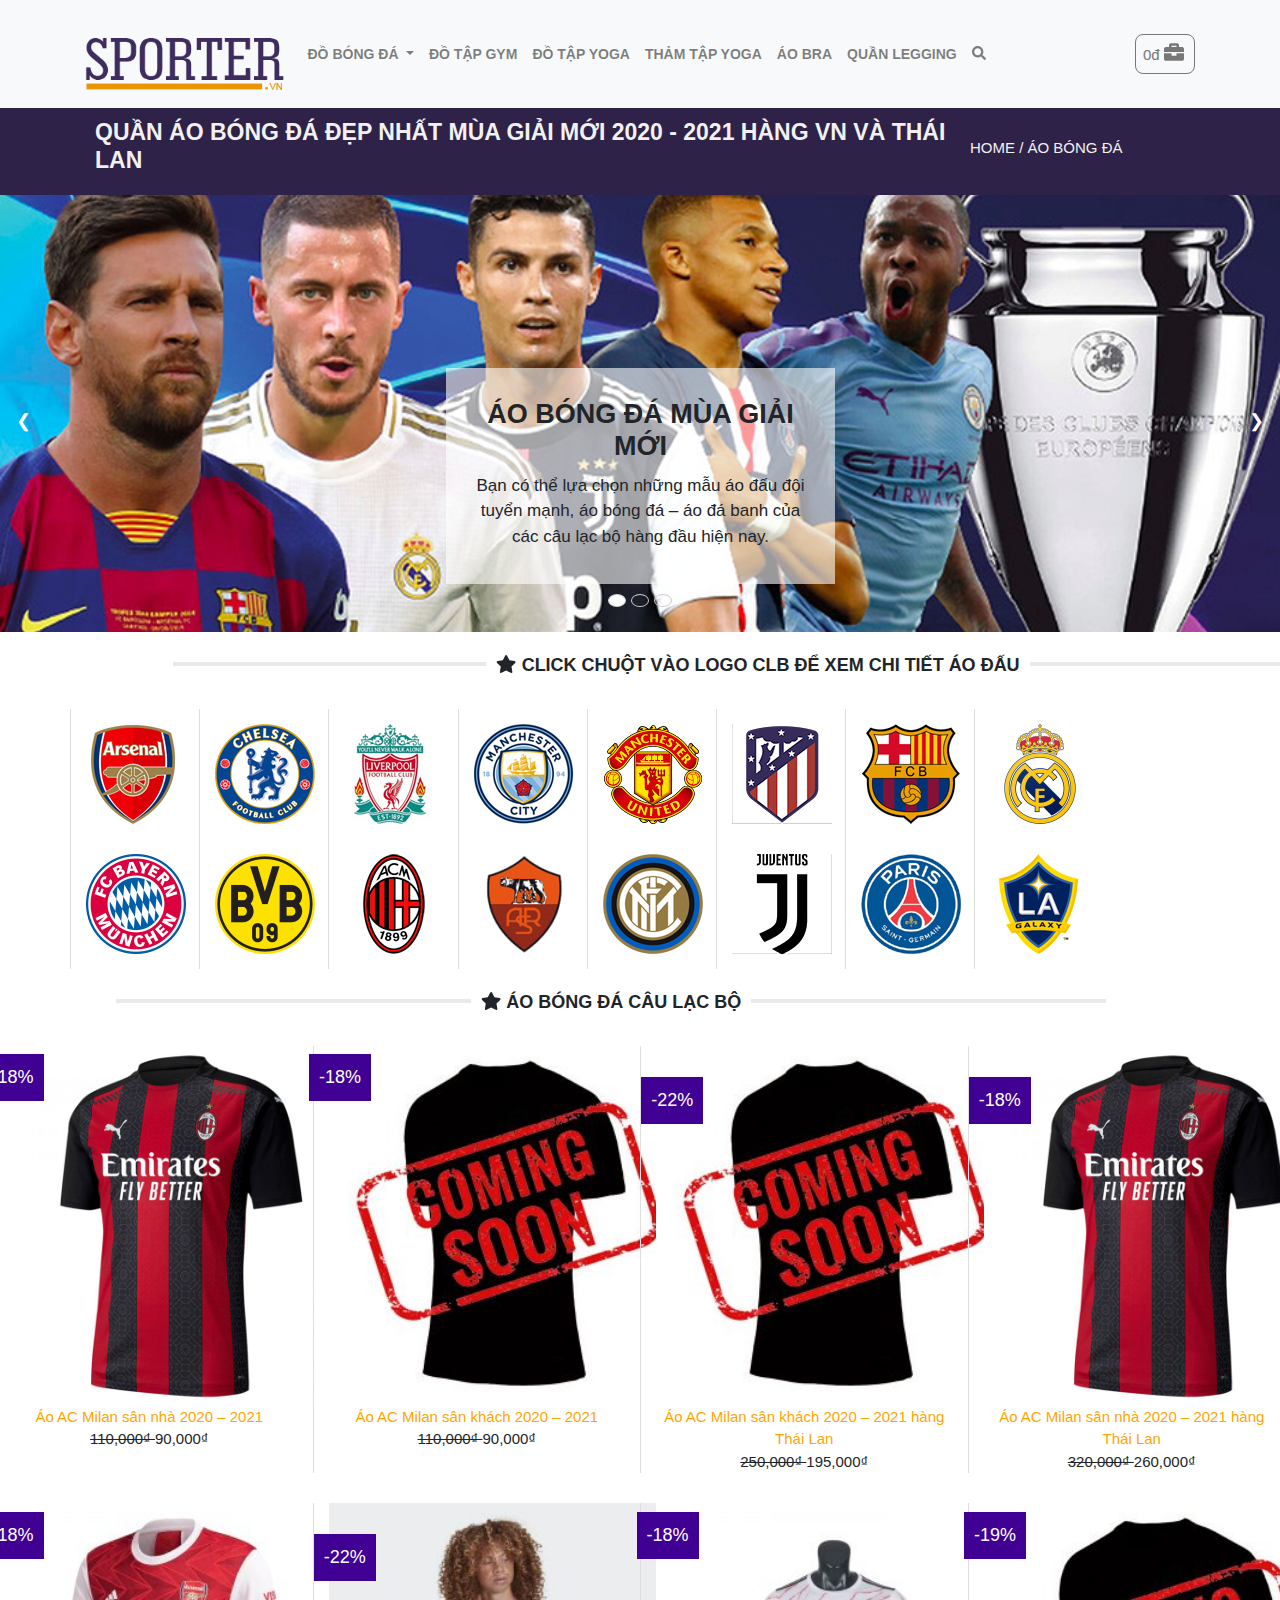
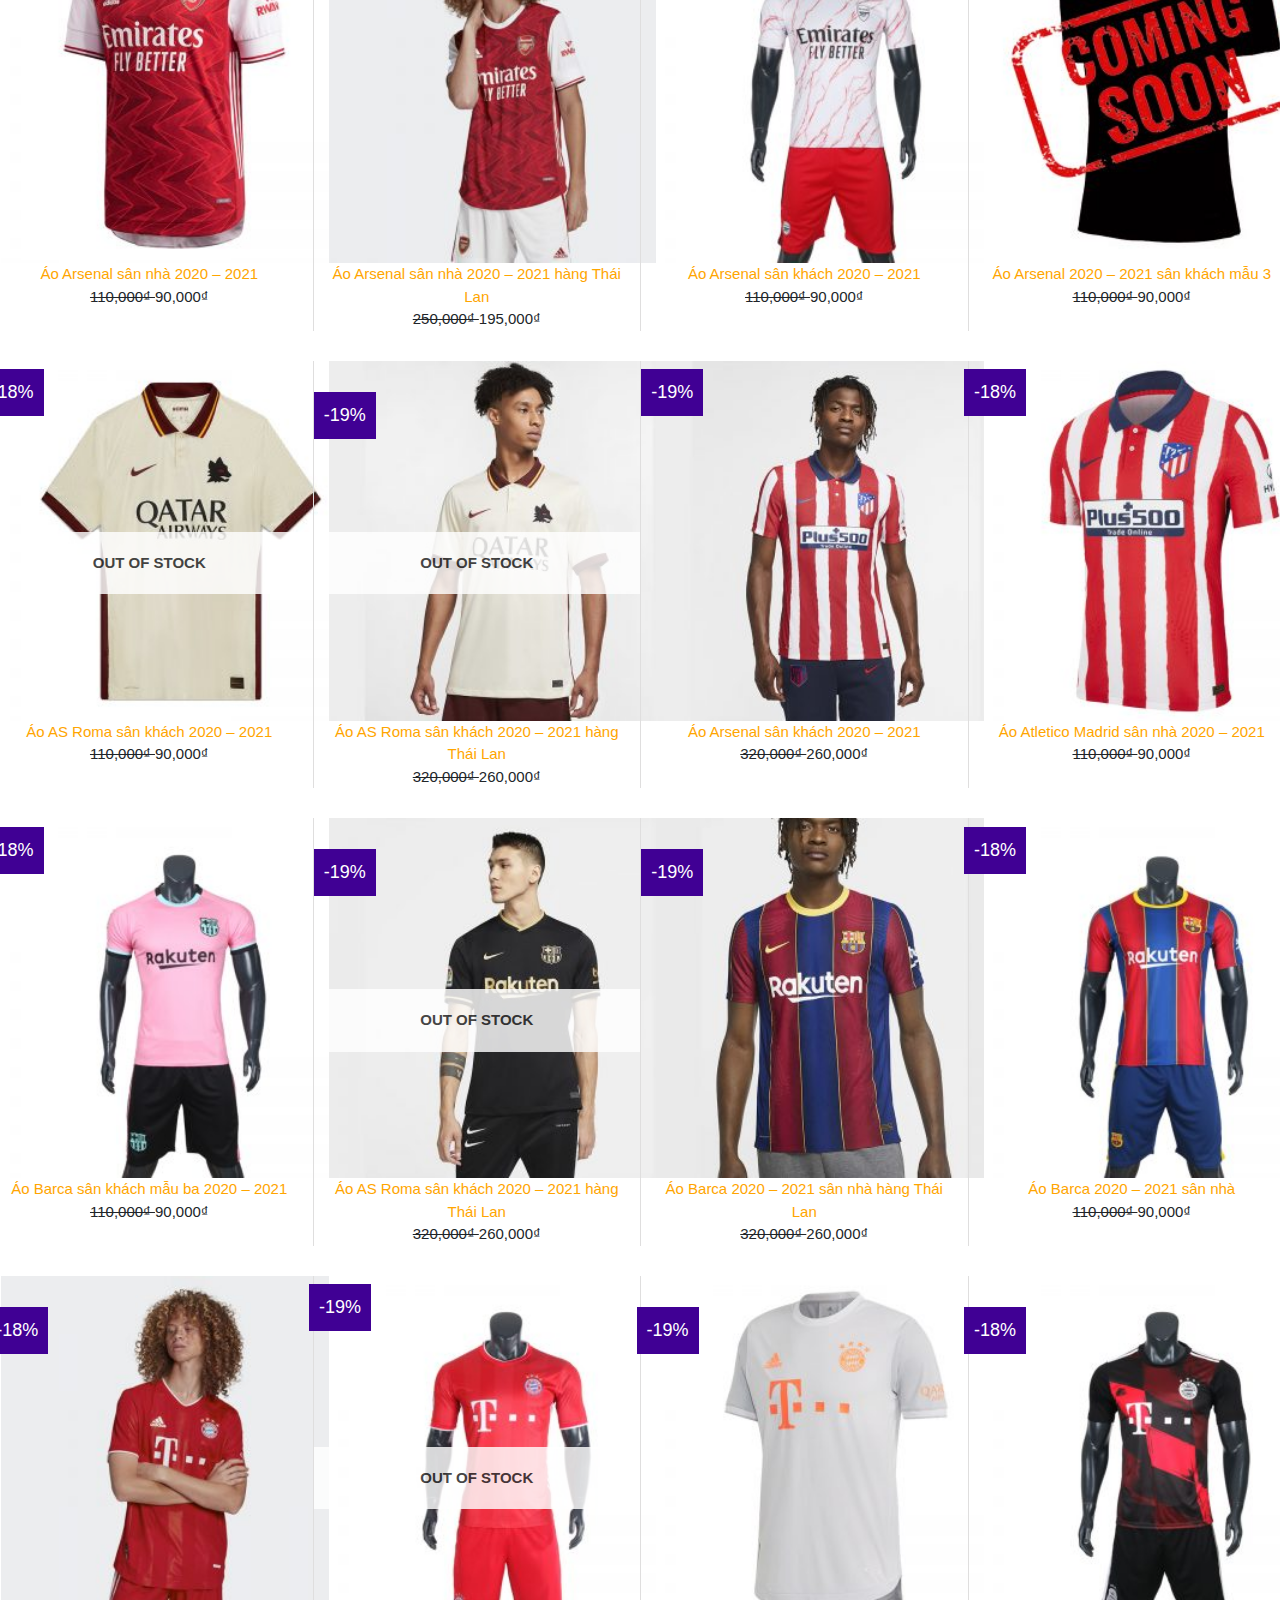
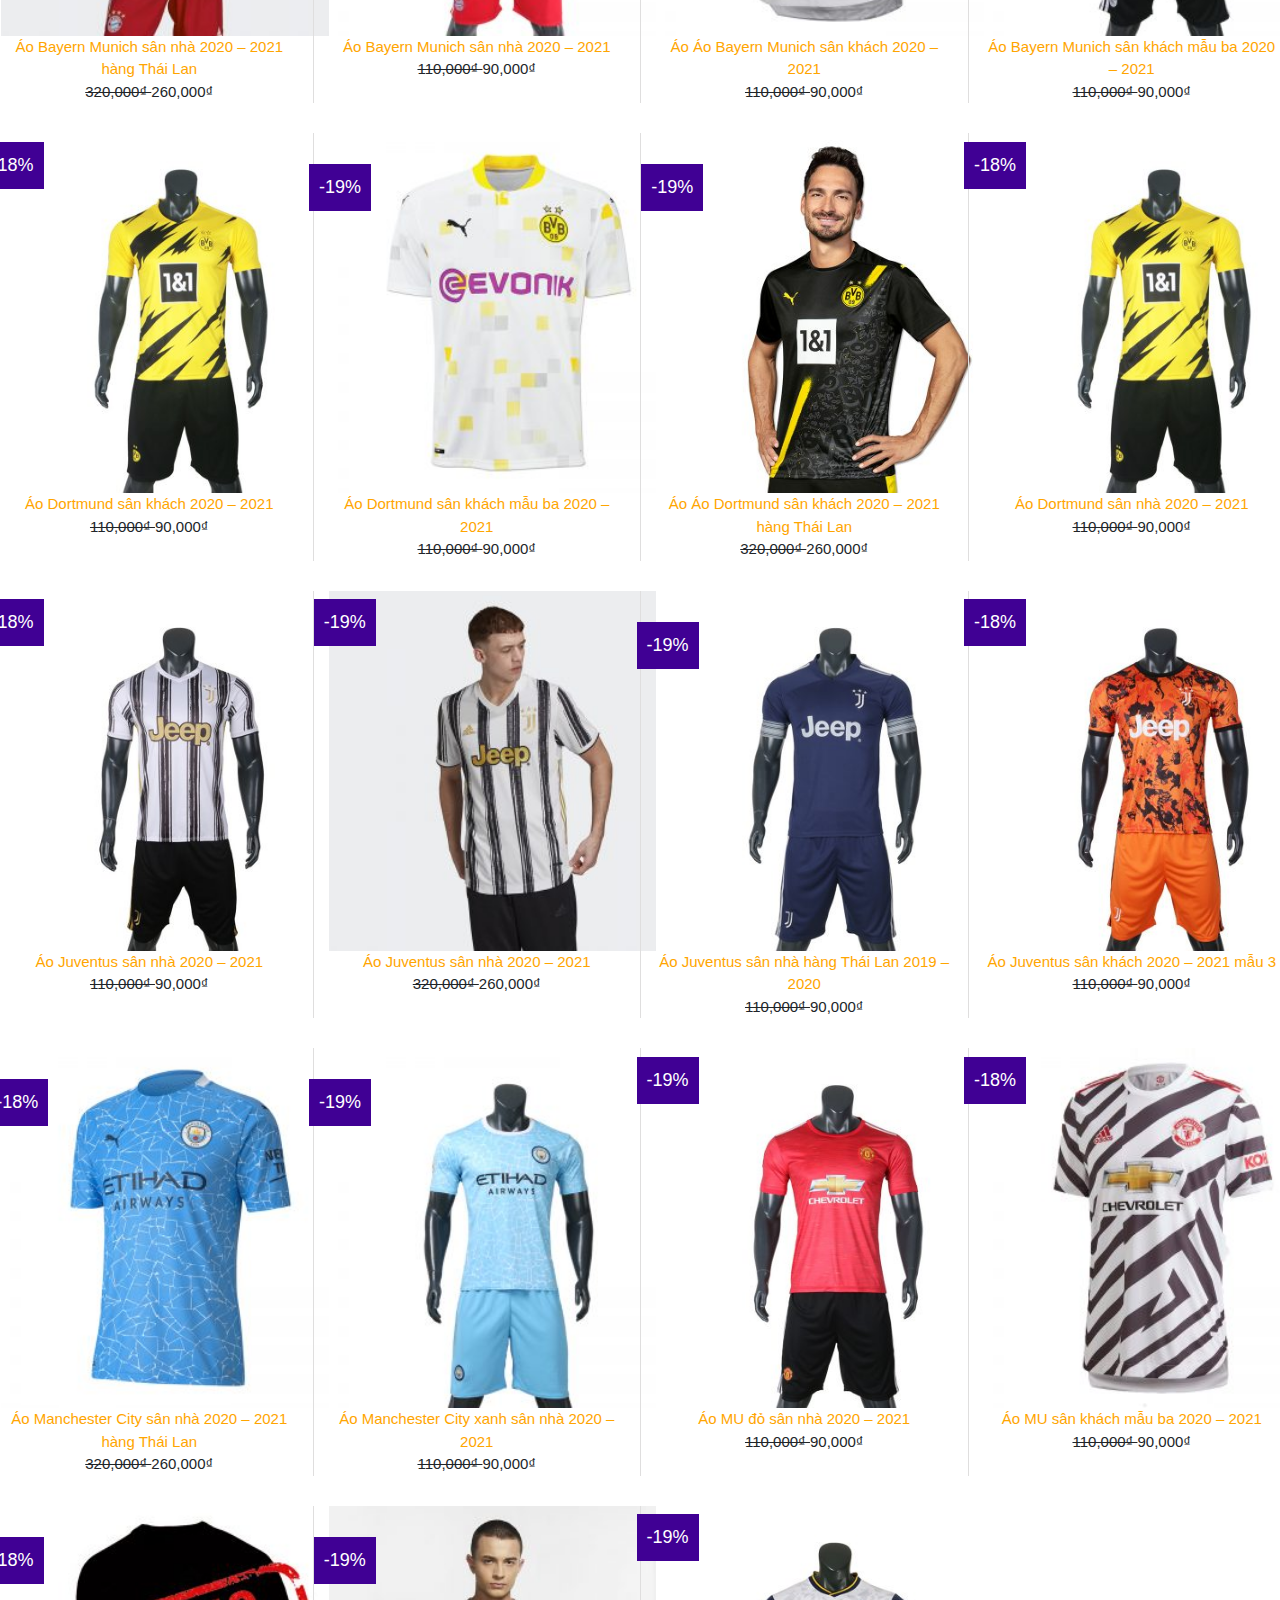
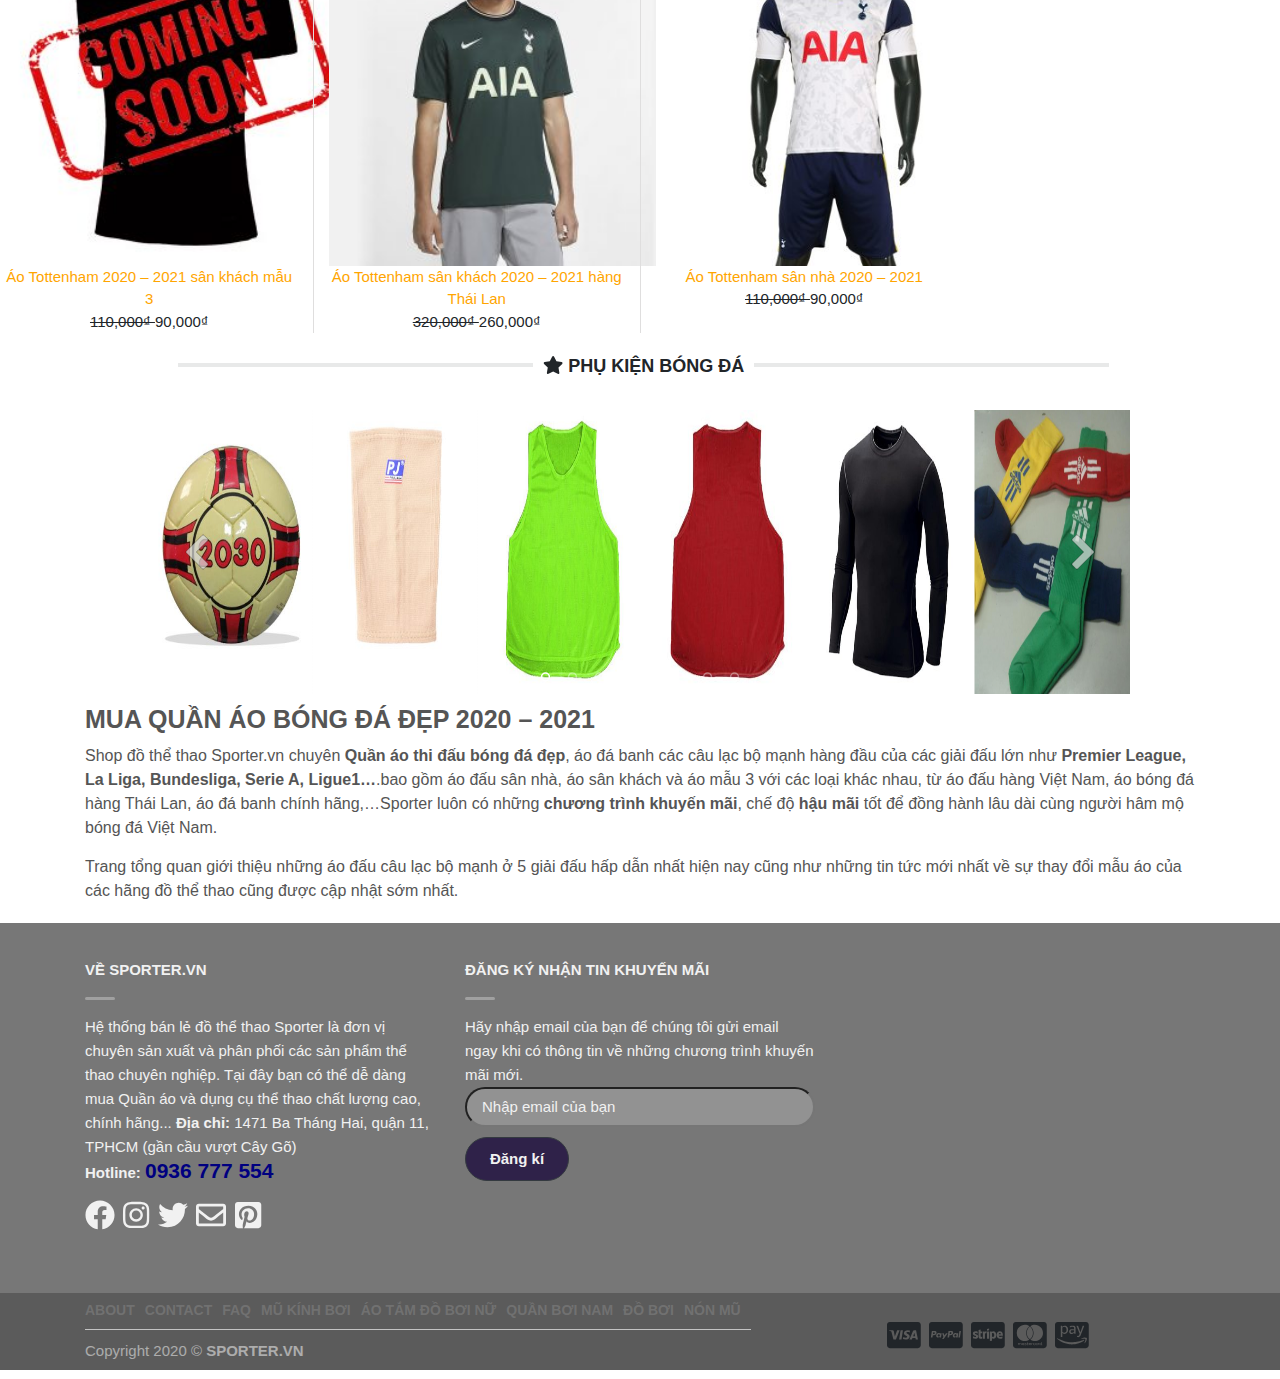
==== commit f5ce4d4a: "update" ====
--- a/ao-bong-da-clb.html
+++ b/ao-bong-da-clb.html
@@ -100,40 +100,25 @@
                                 ĐỒ BÓNG ĐÁ
                             </a>
                             <ul class="dropdown-content" aria-labelledby="navbarDropdown">
-                                <li><a class="dropdown-item" href="#">ÁO BÓNG ĐÁ CLB</a></li>
+                                <li><a class="dropdown-item" href="ao-bong-da-clb.html">ÁO BÓNG ĐÁ CLB</a></li>
                                 <li>
                                     <hr class="dropdown-divider">
                                 </li>
-                                <li><a class="dropdown-item" href="#">ÁO BÓNG ĐÁ THÁI LAN</a></li>
+                                <li><a class="dropdown-item" href="ao-bong-da-TL.html">ÁO BÓNG ĐÁ THÁI LAN</a></li>
                                 <li>
                                     <hr class="dropdown-divider">
                                 </li>
-                                <li><a class="dropdown-item" href="#">ÁO ĐỘI TUYỂN</a></li>
                             </ul>
                         </li>
                         <li class="nav-item">
-                            <a class="nav-link style-a" href="#">ĐỒ TẬP GYM</a>
+                            <a class="nav-link style-a" href="do-tap-gym.html">ĐỒ TẬP GYM</a>
                         </li>
-                        <li class="nav-item dropdown">
-                            <a class="nav-link dropdown-toggle style-a" href="#" id="navbarDropdown">
-                                ĐỒ TẬP YOGA
-                            </a>
-                            <ul class="dropdown-content" aria-labelledby="navbarDropdown">
-                                <li><a class="dropdown-item" href="#">QUẦN ÁO TẬP GYM YOGA NỮ</a></li>
-                                <li>
-                                    <hr class="dropdown-divider">
-                                </li>
-                                <li><a class="dropdown-item" href="#">QUẦN LÓT NỮ</a></li>
-                                <li>
-                                    <hr class="dropdown-divider">
-                                </li>
-                                <li><a class="dropdown-item" href="#">PHỤ KIỆN YOGA</a></li>
-                            </ul>
+                        <li class="nav-item ">
+                            <a class="nav-link  style-a" href="do-tap-yoga.html">ĐỒ TẬP YOGA</a>
                         </li>
                         <li class="nav-item">
-                            <a class="nav-link style-a" href="#">THẢM TẬP YOGA</a>
+                            <a class="nav-link style-a" href="tham-tap-yoga.html">THẢM TẬP YOGA</a>
                         </li>
-
                         <li class="nav-item">
                             <a class="nav-link style-a" href="#">ÁO BRA</a>
                         </li>
@@ -196,7 +181,7 @@
         </div>
         <div class="container text-center" id="star-box1">
             <div class="row">
-                <span class="row" id="star-text " style="">
+                <span class="row" id="star-text " >
                     <b class="section-title"></b>
                     <span style="font-size: 18px; font-weight: 700; padding-left: 10px;padding-right: 10px;">
                         <i class="fas fa-star"></i>
@@ -263,7 +248,7 @@
                 <div class="row">
                     <span class="row" id="star-text ">
                         <b class="section-title"></b>
-                        <span style="font-size: 18px; font-weight: 700;">
+                        <span style="font-size: 18px; font-weight: 700; padding-left: 10px;padding-right: 10px;">
                             <i class="fas fa-star"></i>
                             ÁO BÓNG ĐÁ CÂU LẠC BỘ
                         </span>
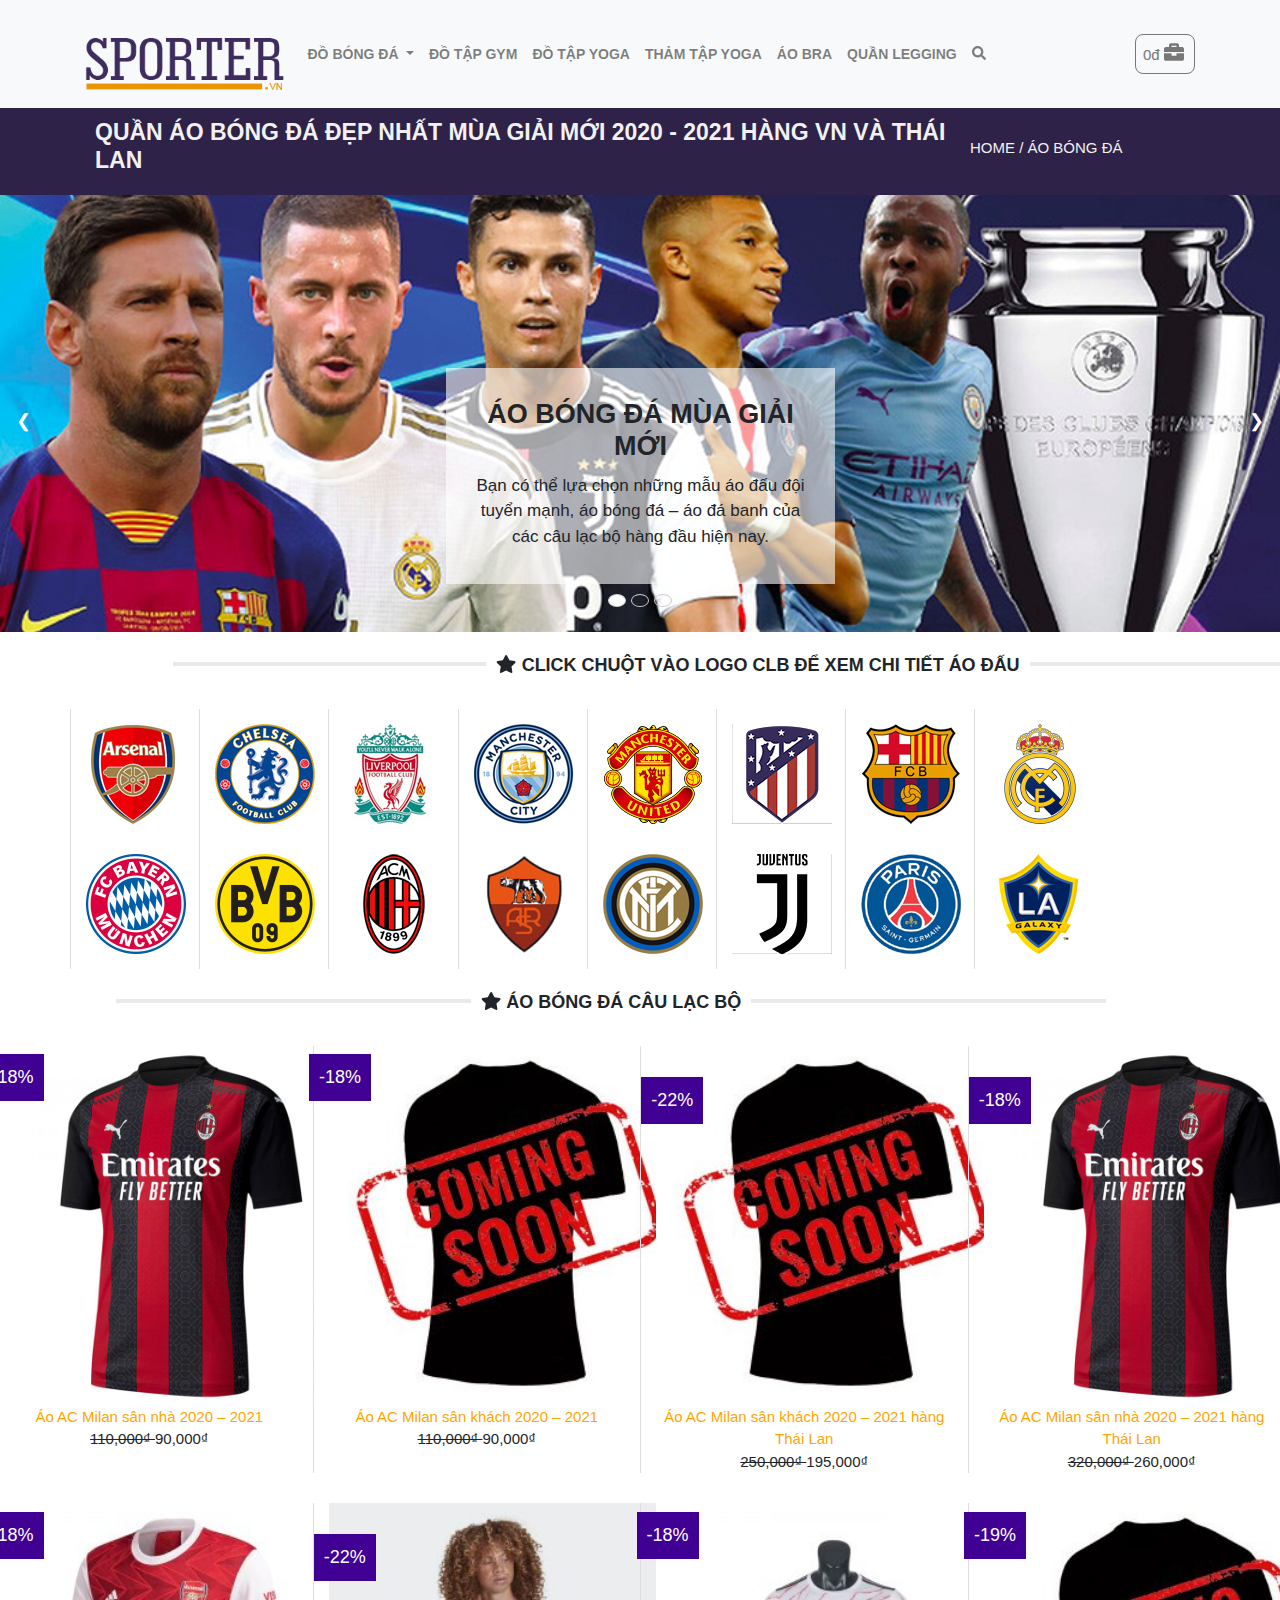
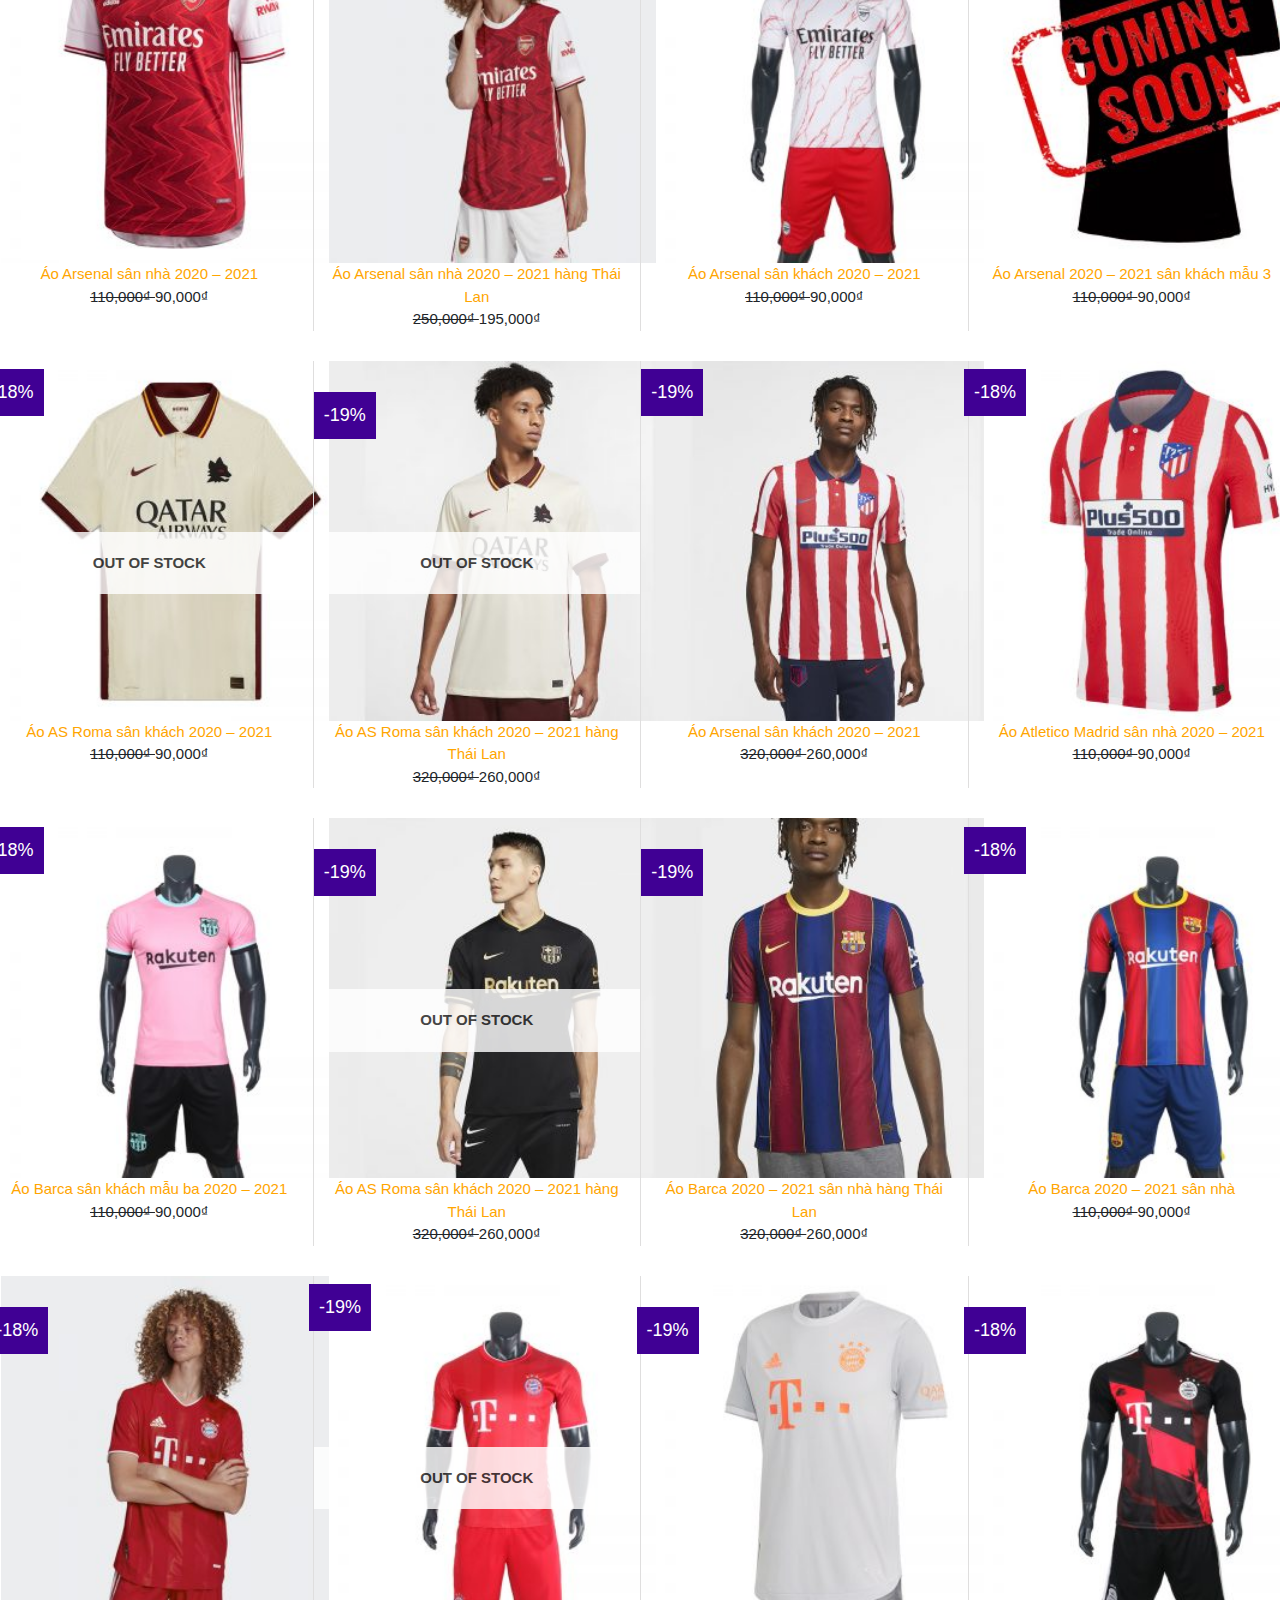
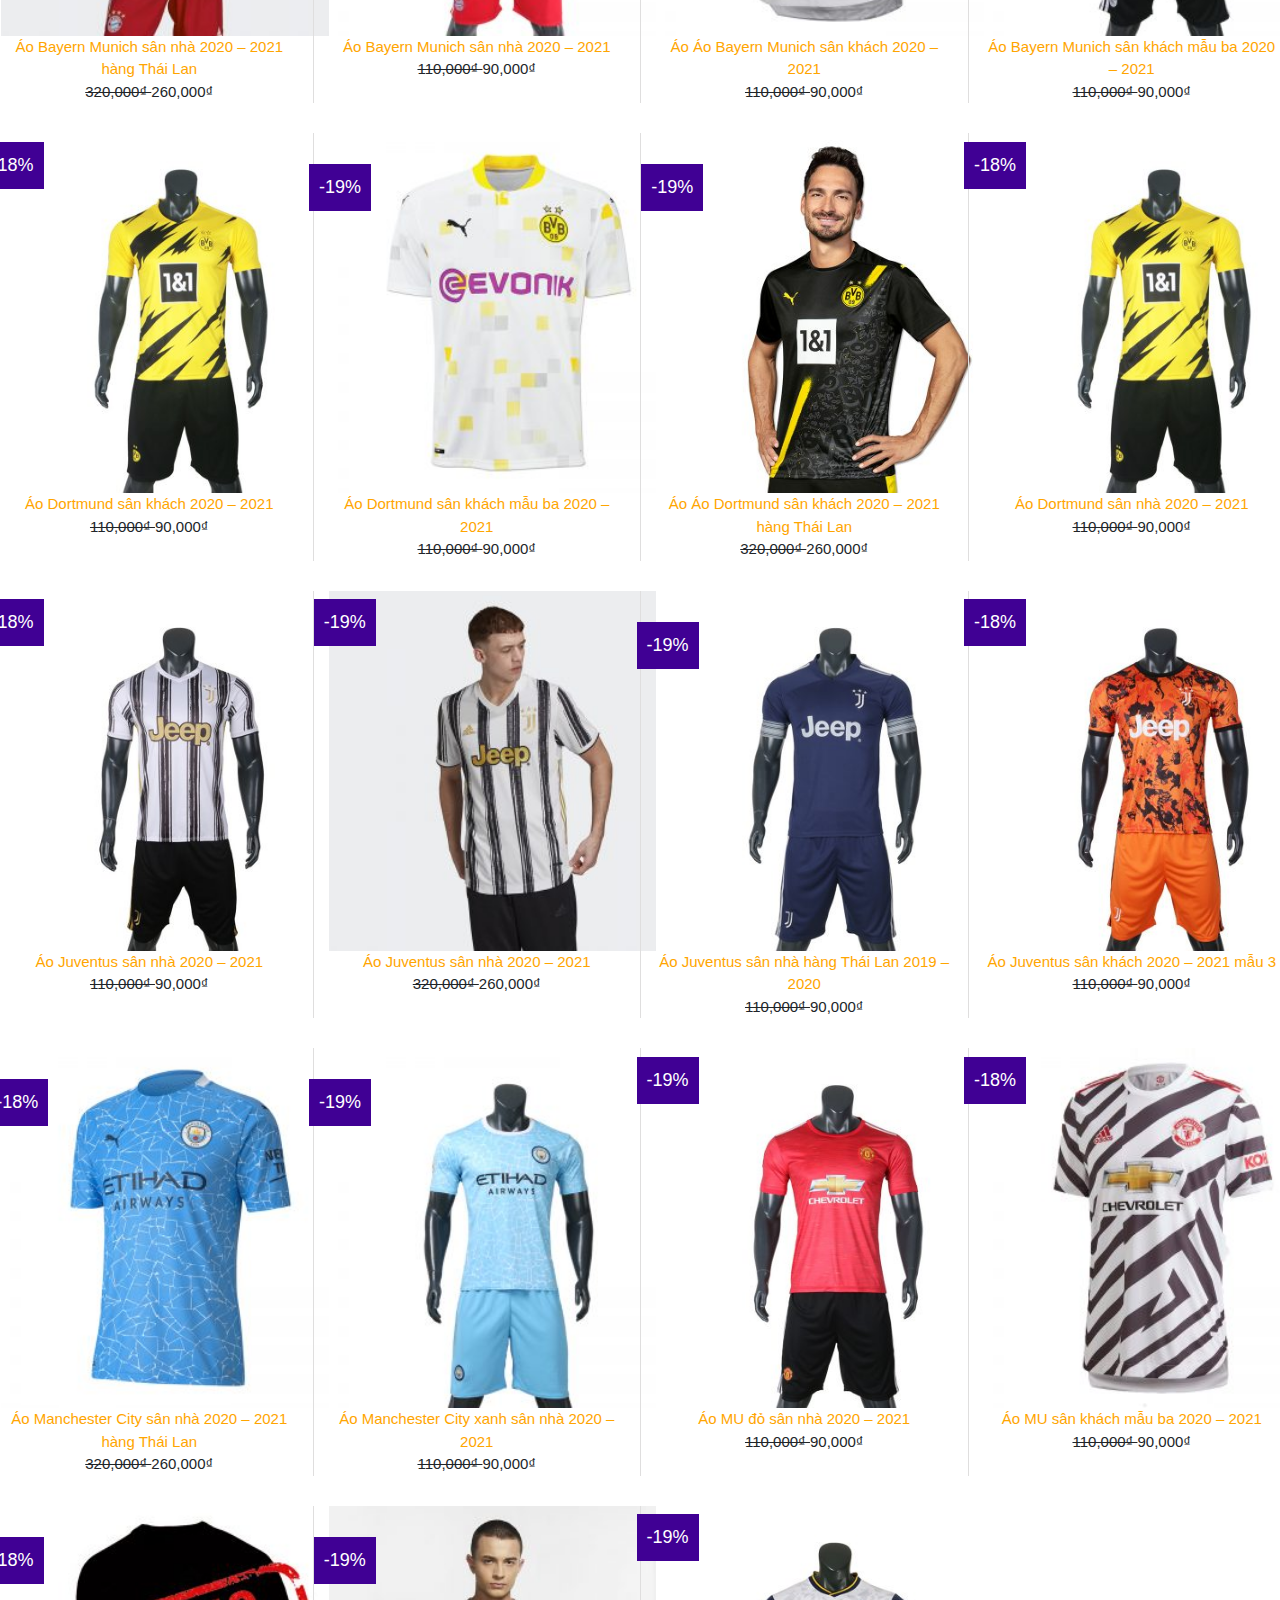
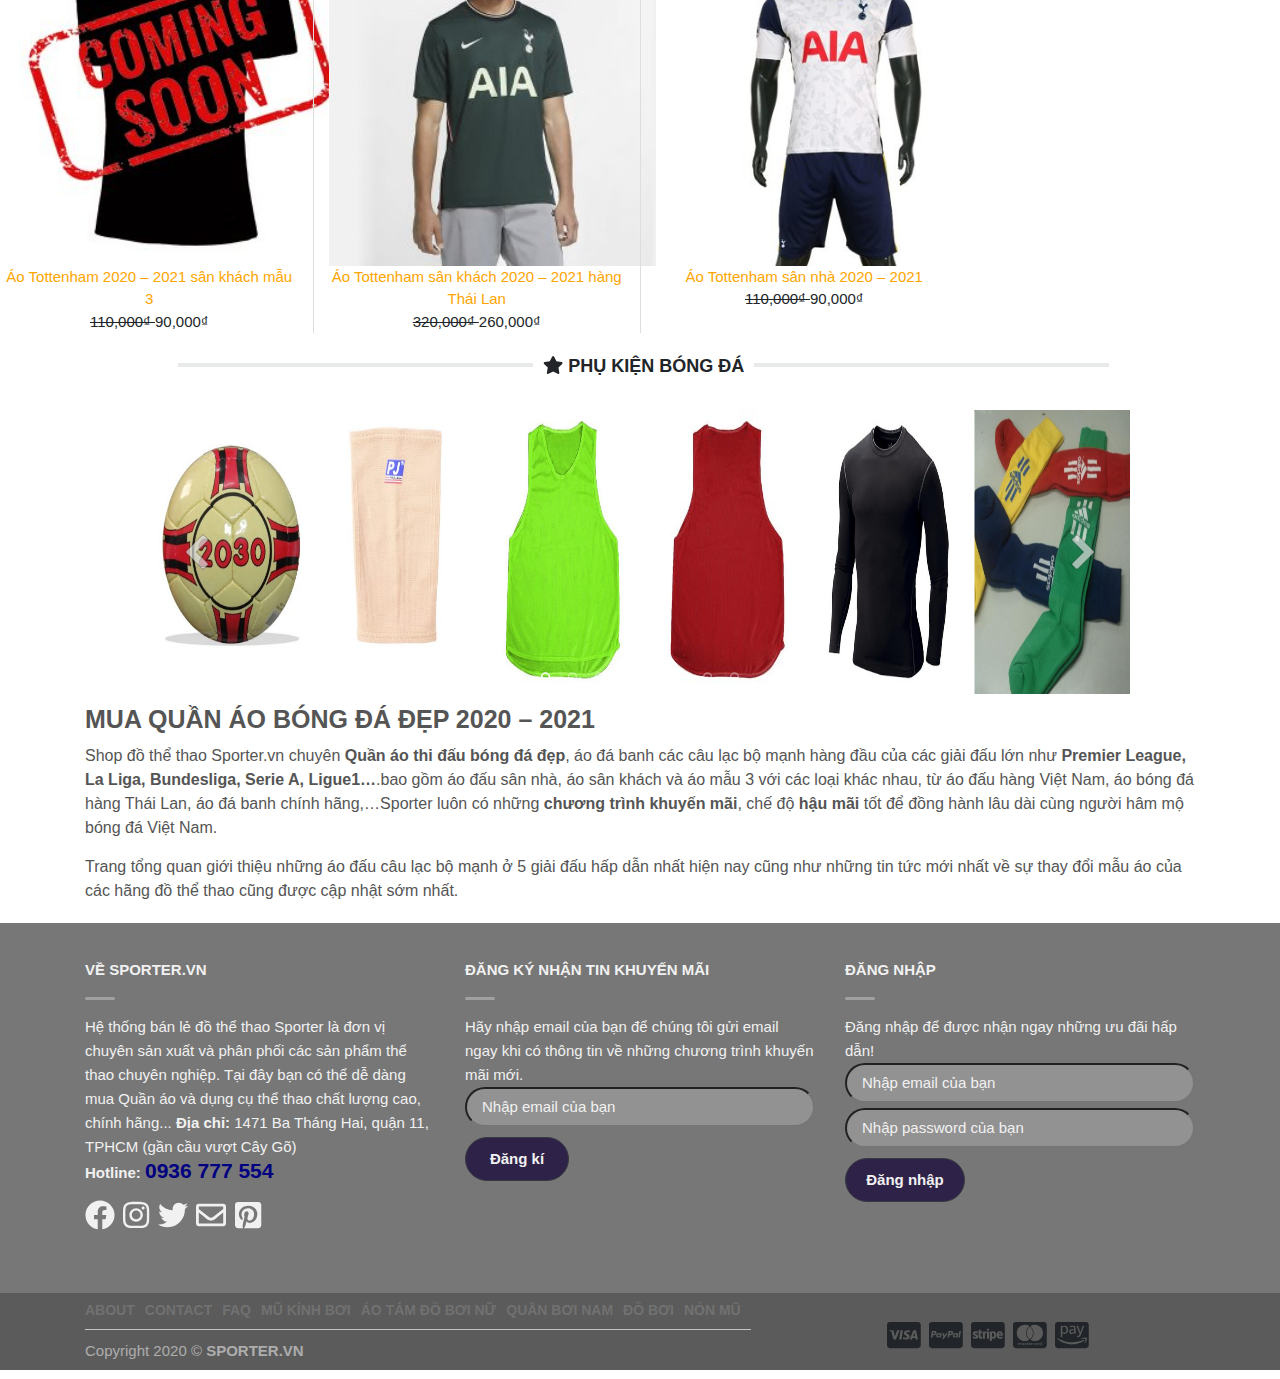
==== commit a1b3bfca: "update" ====
--- a/ao-bong-da-clb.html
+++ b/ao-bong-da-clb.html
@@ -87,7 +87,7 @@
     <div class="sticky-top" id="header">
         <nav class="navbar navbar-expand-lg navbar-light bg-light header-wrapper " id="top">
             <div class="container">
-                <a class="navbar-brand" href="#"><img src="Images/logo.png" alt="logo"></a>
+                <a class="navbar-brand" href="index.html"><img src="Images/logo.png" alt="logo"></a>
                 <button class="navbar-toggler" type="button" data-bs-toggle="collapse"
                     data-bs-target="#navbarSupportedContent" aria-controls="navbarSupportedContent"
                     aria-expanded="false" aria-label="Toggle navigation">
@@ -105,9 +105,6 @@
                                     <hr class="dropdown-divider">
                                 </li>
                                 <li><a class="dropdown-item" href="ao-bong-da-TL.html">ÁO BÓNG ĐÁ THÁI LAN</a></li>
-                                <li>
-                                    <hr class="dropdown-divider">
-                                </li>
                             </ul>
                         </li>
                         <li class="nav-item">
@@ -120,10 +117,10 @@
                             <a class="nav-link style-a" href="tham-tap-yoga.html">THẢM TẬP YOGA</a>
                         </li>
                         <li class="nav-item">
-                            <a class="nav-link style-a" href="#">ÁO BRA</a>
+                            <a class="nav-link style-a" href="ao-bra.html">ÁO BRA</a>
                         </li>
                         <li class="nav-item">
-                            <a class="nav-link style-a" href="#">QUẦN LEGGING</a>
+                            <a class="nav-link style-a" href="quan-legging.html">QUẦN LEGGING</a>
                         </li>
                         <li class="nav-item dropdown">
                             <a class="nav-link style-a" href="#" id="navbarDropdown">
@@ -151,7 +148,7 @@
             </div>
 
             <div id="nt-home">
-                <a href="">HOME</a> /
+                <a href="index.html">HOME</a> /
                 ÁO BÓNG ĐÁ
             </div>
             <div class="clearfix"></div>
@@ -782,11 +779,9 @@
                         <div class="col-md-4">
                             <span class="weight-title">VỀ SPORTER.VN</span>
                             <div class="is-divider"></div>
-                            Hệ thống bán lẻ đồ thể thao Sporter là đơn vị chuyên sản xuất và phân phối các sản phẩm thể
-                            thao
+                            Hệ thống bán lẻ đồ thể thao Sporter là đơn vị chuyên sản xuất và phân phối các sản phẩm thể thao
                             chuyên
-                            nghiệp. Tại đây bạn có thể dễ dàng mua Quần áo và dụng cụ thể thao chất lượng cao, chính
-                            hãng...
+                            nghiệp. Tại đây bạn có thể dễ dàng mua Quần áo và dụng cụ thể thao chất lượng cao, chính hãng...
                             <strong>Địa chỉ:</strong> 1471 Ba Tháng Hai, quận 11, TPHCM (gần cầu vượt Cây Gõ)<br />
                             <strong>Hotline:</strong> <a href=""> <span style="font-size: 140%; color: #000080;">
                                     <strong>0936
@@ -813,12 +808,19 @@
                         <div class="col-md-4">
                             <span class="weight-title">ĐĂNG KÝ NHẬN TIN KHUYẾN MÃI</span>
                             <div class="is-divider"></div>
-                            Hãy nhập email của bạn để chúng tôi gửi email ngay khi có thông tin về những chương trình
-                            khuyến
+                            Hãy nhập email của bạn để chúng tôi gửi email ngay khi có thông tin về những chương trình khuyến
                             mãi
                             mới.<br />
                             <input id="input-email" type="email" placeholder="Nhập email của bạn"><br />
                             <button class="btn btn-dark weight-title" style="margin-top: 10px;">Đăng kí</button>
+                        </div>
+                        <div class="col-md-4">
+                            <span class="weight-title">ĐĂNG NHẬP</span>
+                            <div class="is-divider"></div>
+                            Đăng nhập để được nhận ngay những ưu đãi hấp dẫn!<br />
+                            <input id="input-email" type="email" placeholder="Nhập email của bạn"><br />
+                            <input style="margin-top: 5px;" id="input-email" type="password" placeholder="Nhập password của bạn"><br />
+                            <button class="btn btn-dark weight-title" style="margin-top: 10px;width: 120px;">Đăng nhập</button>
                         </div>
                     </div>
                 </div>
--- a/Style/style.css
+++ b/Style/style.css
@@ -896,10 +896,10 @@
   line-height: 1.6;
   font-size: 17px;
 }
-.intro-page3{
+.intro-page3 {
   color: #666666;
 }
-.bt-banner-page6{
+.bt-banner-page6 {
   position: absolute;
   border: 2px solid gray;
   padding: 10px;
@@ -908,18 +908,18 @@
   margin-top: 45px;
   margin-left: 224px;
 }
-.bt-banner-page6:hover{
+.bt-banner-page6:hover {
   background-color: white;
   text-decoration: none;
-  color:gray ;
+  color: gray;
   border: none;
 }
-.t-yoga img{
+.t-yoga img {
   width: 246px;
   height: 246px;
   cursor: pointer;
 }
-.t-yoga{
+.t-yoga {
   padding: 15px;
 }
 .t-yoga:hover {
@@ -927,13 +927,71 @@
   min-height: 320px;
   box-shadow: 0 3px 6px -4px rgba(0, 0, 0, 0.16), 0 3px 6px rgba(0, 0, 0, 0.23);
 }
-.sale-t-yoga{
+.sale-t-yoga {
   color: white;
   background-color: #400094;
   padding: 10px;
   font-size: 18px;
-  margin: -206px-231px;
+  margin: -206px -231px;
   margin-top: -287px;
   margin-left: -183px;
   position: absolute;
+}
+.bra-shirt img {
+  width: 365.8px;
+  height: 379.8px;
+  cursor: pointer;
+}
+.sale-bra {
+  margin-top: -376px;
+  margin-left: -232px;
+  color: white;
+  background-color: #400094;
+  padding: 10px;
+  font-size: 18px;
+  position: absolute;
+}
+.bra-shirt:hover {
+  width: 379, 8px;
+  min-height: 379.9px;
+  box-shadow: 0 3px 6px -4px rgba(0, 0, 0, 0.16), 0 3px 6px rgba(0, 0, 0, 0.23);
+}
+#text-box-page8 {
+  background-color: rgba(0, 0, 0, 0.86);
+  width: 364px;
+  left: 57%;
+  margin-top: 100px;
+  position: absolute;
+  border-radius: 50%;
+  padding: 46px;
+  color: #f1f1f1;
+}
+#text-box-page8 p {
+  font-size: 17px;
+}
+#text-box-page8 h1 {
+  font-weight: 700;
+}
+#text-page8 {
+  color: #f1f1f1;
+}
+#text-box2-page8 {
+  background-color: rgba(0, 0, 0, 0.86);
+  margin-top: 100px;
+  padding: 17px;
+  color: #f1f1f1;
+  width: 740px;
+  height: 235px;
+}
+#text-box3-page8 {
+  margin-top: 85px;
+  height: 260px;
+  background-color: rgba(221, 13, 2, 0.86);
+  color: #f1f1f1;
+}
+#bg-pp-p8{
+  background-color: #3D2E5C;
+  color: #f1f1f1;
+  height: 178px;
+  margin-top: 131px;
 }